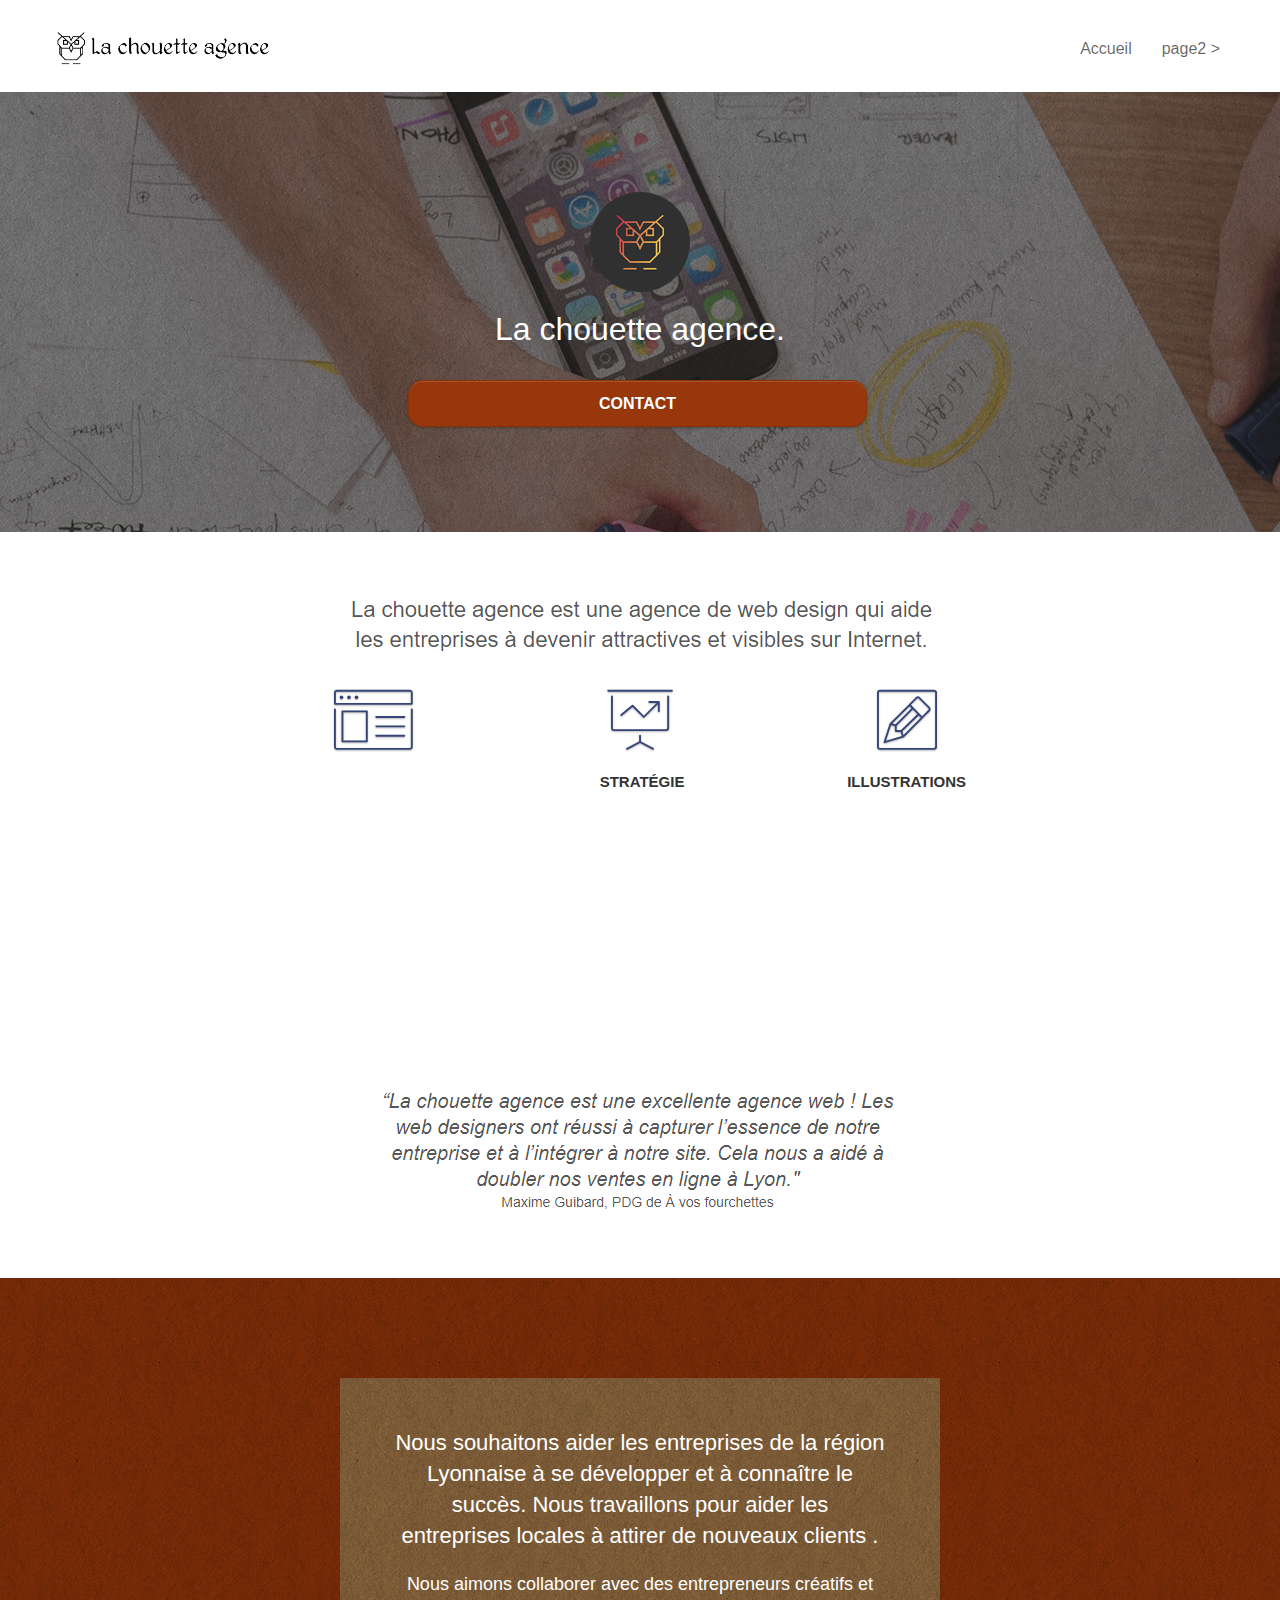
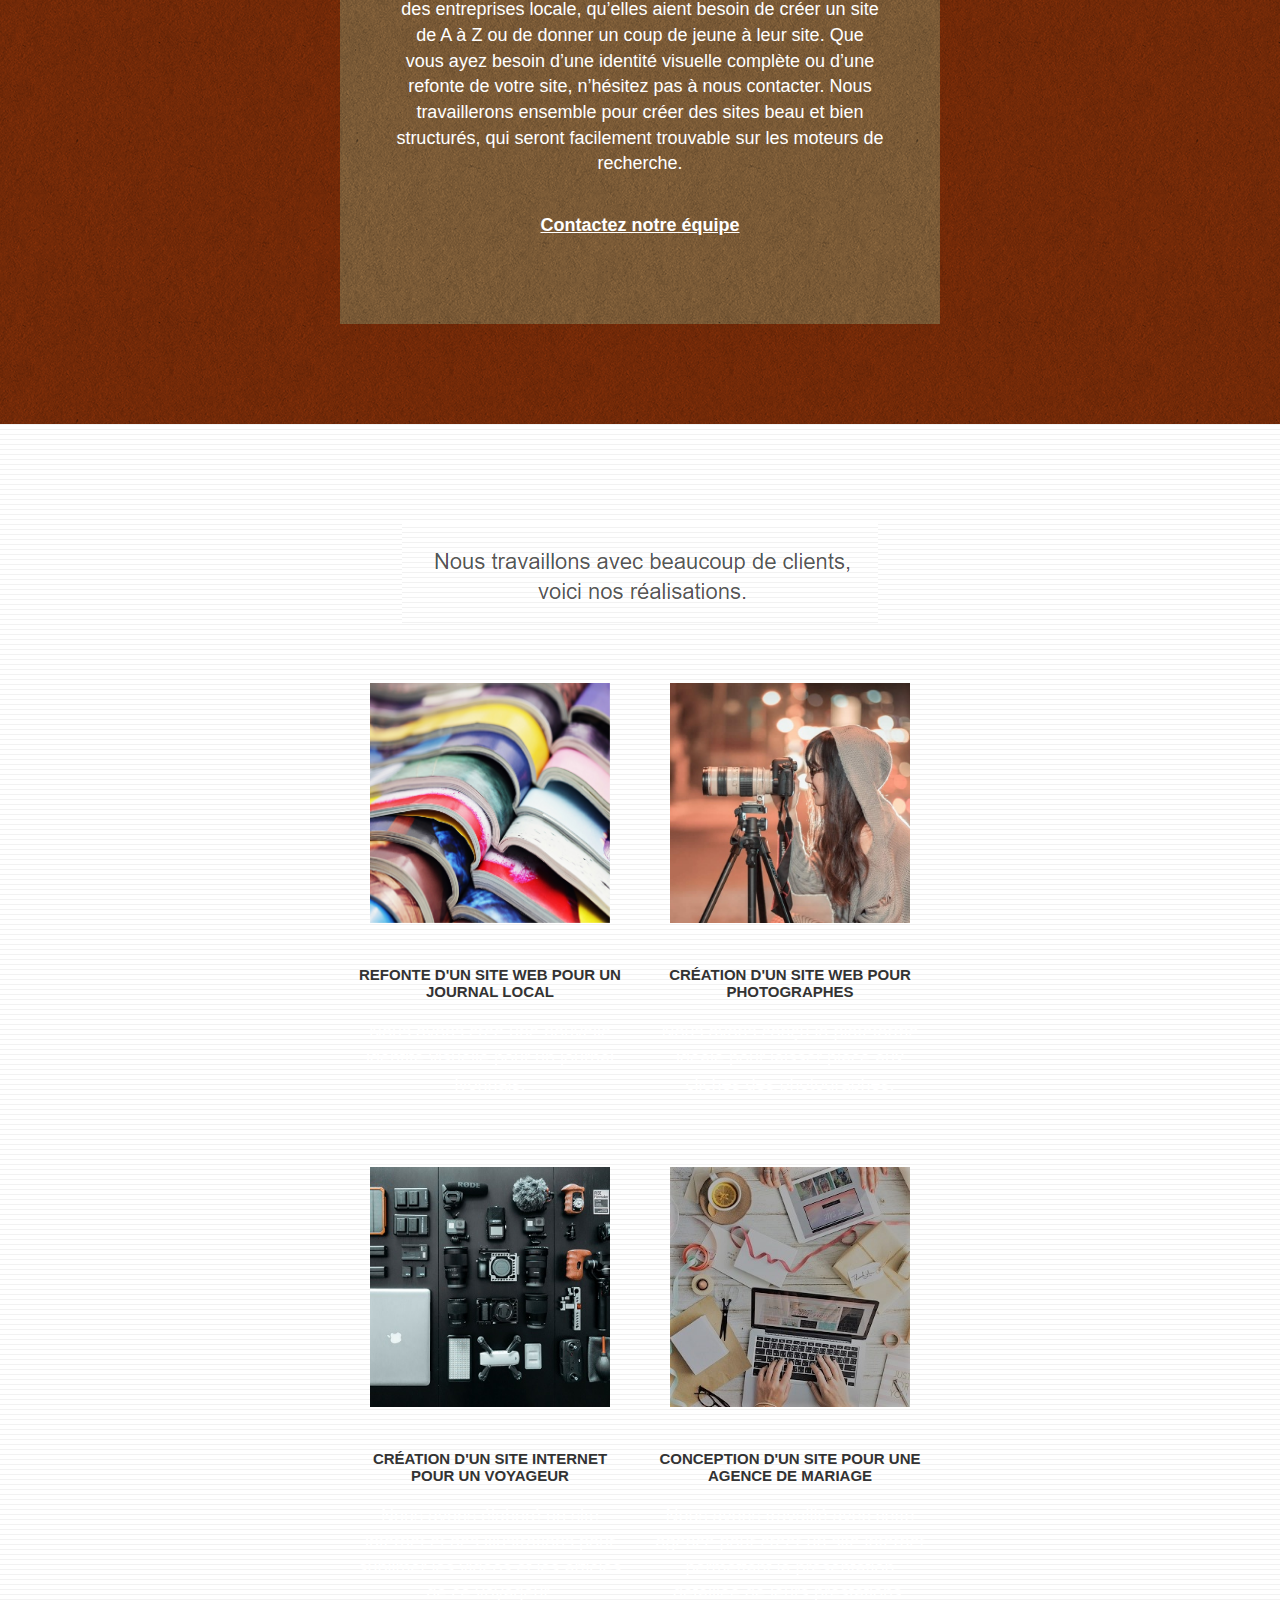
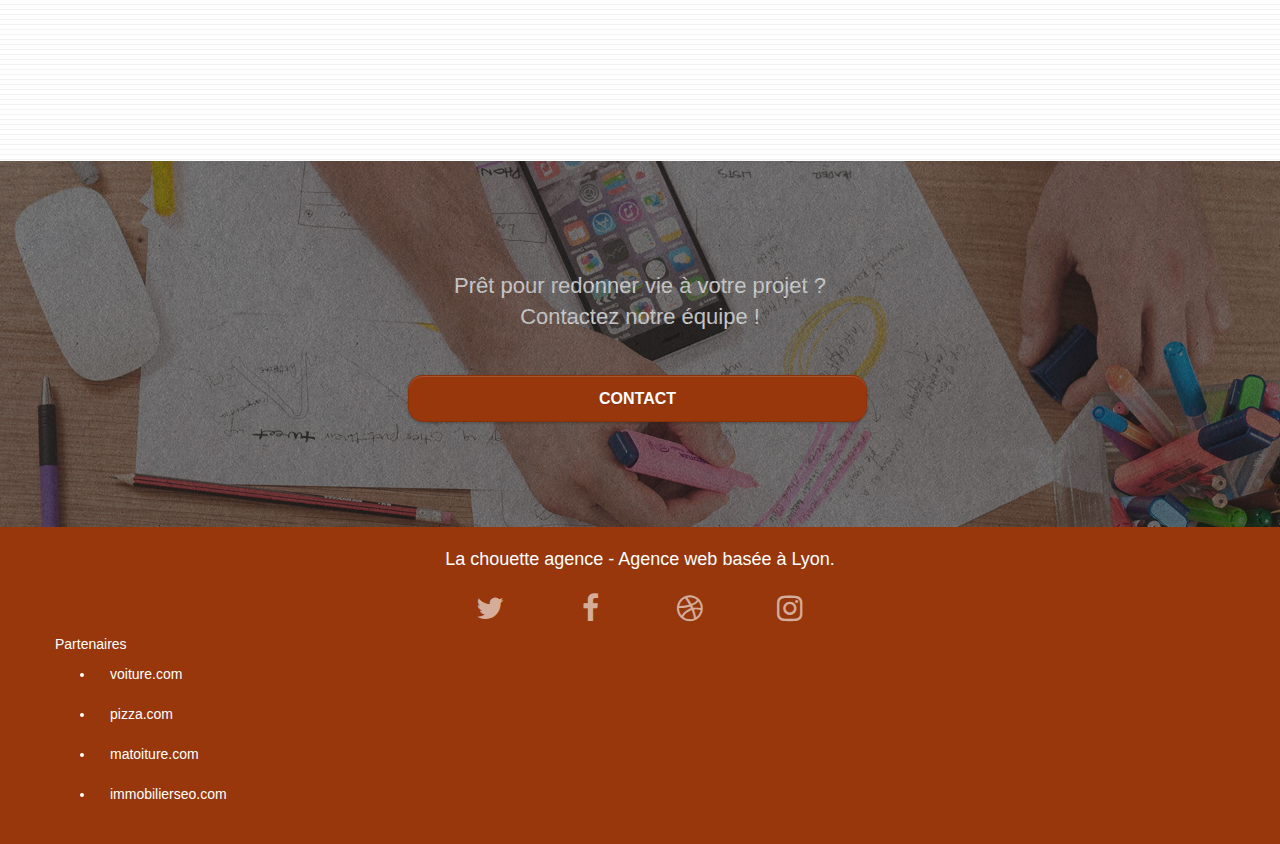
==== index.html @ 6d8c193d "del_h" ====
<!doctype html>
<html lang="fr">
<head>
    <meta charset="utf-8">
    <meta name="keywords" content="seo, google, site web, site internet, agence design paris, agence design, agence design,agence design,agence design,agence design,agence design,agence design,agence design,agence design">
    <meta name="description" content="">
    <meta name="viewport" content="width=device-width, initial-scale=1.0, viewport-fit=cover">
    <link rel="shortcut icon" type="image/png" href="favicon.jpg">
    
	<link rel="stylesheet" type="text/css" href="./css/bootstrap.css">
	<link rel="stylesheet" type="text/css" href="style.css">
	<link rel="stylesheet" type="text/css" href="./css/font-awesome.css">
	<link rel="stylesheet" type="text/css" href="./css/et-line.css">
	
    
	<script src="./js/jquery-2.1.0.js"></script>
	<script src="./js/bootstrap.js"></script>
	<script src="./js/blocs.js"></script>
	<script src="./js/jquery.touchSwipe.js" defer></script>
	<script src="./js/gmaps.js"></script>

    <title>.</title>

    
<!-- Analytics -->
 
<!-- Analytics END -->
    
</head>
<body>
<!-- Principal conteneur -->
<div class="page-container">
    
<!-- bloc-0 -->
<div class="bloc bgc-white l-bloc " id="bloc-0">
	<div class="container bloc-sm">

		<nav class="navbar row">
			<div class="navbar-header">
				<a class="navbar-brand" href="index.html"><img src="img/la-chouette-agence.png" alt="paris web design logo agence web meilleure agence" height="40" /></a>
				<button id="nav-toggle" type="button" class="ui-navbar-toggle navbar-toggle" data-toggle="collapse" data-target=".navbar-1">
					<span class="sr-only">Toggle navigation</span><span class="icon-bar"></span><span class="icon-bar"></span><span class="icon-bar"></span>
				</button>
			</div>
			<div class="collapse navbar-collapse navbar-1 special-dropdown-nav">
				<ul class="site-navigation nav navbar-nav">
					<li>
						<a href="index.html">Accueil</a>
					</li>
					<li>
					</li>
					<li>
						<a href="page2.html">page2 &gt;</a>
					</li>
				</ul>
			</div>
		</nav>
	</div>
</div>
<!-- bloc-0 END -->

<!-- bloc-1-presentation -->
<div class="bloc bgc-dark-slate-blue bg-banniere d-bloc bg-t-edge bloc-bg-texture texture-paper b-parallax" id="bloc-1-hero">
	<div class="container bloc-lg">
		<div class="row tight-width-whitespace">
			<div class="col-sm-12">
				<img src="img/logo.png" class="center-block image-resize-mode" width="100" alt="La chouette agence, agence web paris, création logo paris" />
				<h1 class="text-center hero-bloc-text tc-white ">
					La chouette agence.
				</h1>
				<div class="text-center">
					<a href="page2.html" class="btn btn-lg btn-clean btn-rd cta-hero btn-atomic-tangerine" id="cta-hero">Contact</a>
				</div>
			</div>
		</div>
	</div>
</div>
<!-- bloc-1-presentation END -->

<!-- bloc-2-services -->
<div class="bloc bgc-white l-bloc" id="bloc-2-services">
	<div class="container bloc-md">
		<div class="row">
			<div class="col-sm-12 text-center">
				<img alt="agence web, agence web paris, web design paris, stratégie web" src="img/title.png" />
			</div>
		</div>
		<div class="row voffset-lg med-width-whitespace">
			<div class="col-sm-4">
				<div class="text-center">
					<span class="et-icon-browser sm-shadow icon-dark-slate-blue icons icon-lg"></span>
				</div>
				<h2 class="mg-md text-center">
					Web design
				</h2>
				<p class="text-center ">
					Que vous ayez un site web qui a besoin d&rsquo;un rafraîchissement ou que vous partiez de zéro, laissez-nous vous réaliser un design dont vous serez fier.
				</p>
			</div>
			<div class="col-sm-4">
				<div class="text-center">
					<span class="et-icon-presentation sm-shadow icon-dark-slate-blue icons icon-lg"></span>
				</div>
				<h3 class="mg-md text-center">
					&nbsp;Stratégie
				</h3>
				<p class="text-center ">
					Plutôt que de suggérer des designs à la mode, nous travaillerons avec vous pour comprendre vos objectifs commerciaux afin de vous proposer le meilleur design possible.<br>
				</p>
			</div>
			<div class="col-sm-4">
				<div class="text-center">
					<span class="et-icon-edit sm-shadow icon-dark-slate-blue icons icon-lg"></span>
				</div>
				<h3 class="mg-md text-center">
					Illustrations
				</h3>
				<p class="text-center ">
					Un bon design n'est rien sans de bonnes illustrations. Laissez faire notre équipe de graphistes talentueux pour donner à vos pages une touche finale d'élégance.
				</p>
			</div>
		</div>
		<div class="row voffset-lg voffset">
			<div class="col-xs-12 col-md-8 col-md-offset-2 text-center">
				<img alt="agence web, agence web paris, web design paris, stratégie web" src="img/citation.png" />

			</div>
		</div>
	</div>
</div>
<!-- bloc-2-services END -->

<!-- bloc-3-what-i-do -->
<div class="bloc tc-white bgc-atomic-tangerine bg-presentation d-bloc bloc-bg-texture texture-paper b-parallax" id="bloc-3-what-i-do">
	<div class="container bloc-lg">
		<div class="row tight-width-whitespace black-background">
			<div class="col-sm-12">
				<h2 class="mg-md text-center tc-white">
					Nous souhaitons aider les entreprises de la région Lyonnaise à se développer et à connaître le succès. Nous travaillons pour aider les entreprises locales à attirer de nouveaux clients .<br>
				</h2>
				<p class="text-center white">
					Nous aimons collaborer avec des entrepreneurs créatifs et des entreprises locale, qu’elles aient besoin de créer un site de A à Z ou de donner un coup de jeune à leur site. Que vous ayez besoin d’une identité visuelle complète ou d’une refonte de votre site, n’hésitez pas à nous contacter. Nous travaillerons ensemble pour créer des sites beau et bien structurés, qui seront facilement trouvable sur les moteurs de recherche. <br><br><a class="ltc-white bold-link" href="page2.html">Contactez notre équipe</a><br>
				</p>
			</div>
		</div>
	</div>
</div>
<!-- bloc-3-what-i-do END -->

<!-- bloc-4-portfolio -->
<div class="bloc bgc-white bg-lines-h2-bg bg-repeat l-bloc" id="bloc-4-portfolio">
	<div class="container bloc-lg">
		<div class="row">
			<div class="col-sm-12 text-center">
				<img alt="agence web, agence web paris, web design paris, stratégie web" src="img/title2.png" />
			</div>
		</div>
		<div class="row tight-width-whitespace portfolio-row">
			<div class="col-sm-6">
				<a href="#" data-lightbox="img/1.jpg" data-gallery-id="gallery-1" data-caption="Refonte d'un site web pour un journal local" data-frame="snapshot-lb"><img src="img/1.jpg" alt="paris web design logo agence web meilleure agence et refonte site web journal" class="img-responsive portfolio-thumb" /></a>
				<h3 class="mg-md text-center">
					Refonte d'un site web pour un journal local
				</h3>
				<p class="text-center">
					Nous avons créé une nouvelle identité visuelle pour un journal lyonnais.
				</p>
			</div>
			<div class="col-sm-6">
				<a href="#" data-lightbox="img/2.jpg" data-gallery-id="gallery-1" data-caption="Création d'un site web pour photographes" data-frame="snapshot-lb"><img src="img/2.jpg" class="img-responsive portfolio-thumb" alt="paris web design logo agence web meilleure agence, Création d'un site web pour photographes" /></a>
				<h3 class="mg-md text-center">
					Création d'un site web pour photographes
				</h3>
				<p class="text-center">
					Nous avons conçu la plateforme idéale pour laisser place aux clichés des photographes.
				</p>
			</div>
		</div>
		<div class="row tight-width-whitespace portfolio-row">
			<div class="col-sm-6">
				<a href="#" data-lightbox="img/3.bmp" data-gallery-id="gallery-1" data-caption="Création d'un site internet pour un voyageur" data-frame="snapshot-lb"><img src="img/3.bmp" class="img-responsive portfolio-thumb" alt="paris web design logo agence web meilleure agence, Création d'un site web pour voyageur"/></a>
				<h3 class="mg-md text-center">
					Création d'un site internet pour un voyageur
				</h3>
				<p class="text-center">
					Nous avons élaboré un site internet et des illustrations pour sublimer les vidéos et les articles de ce voyageur.
				</p>
			</div>
			<div class="col-sm-6">
				<a href="#" data-lightbox="img/4.bmp" data-gallery-id="gallery-1" data-caption="Conception d'un site pour une agence de mariage" data-frame="snapshot-lb"><img src="img/4.bmp" class="img-responsive portfolio-thumb" alt="paris web design logo agence web meilleure agence, Création d'un site web pour agence de mariage" /></a>
				<h3 class="mg-md text-center">
					Conception d'un site pour une agence de mariage
				</h3>
				<p class="text-center">
					Nous avons travaillé avec cette agence pour créer un site internet permettant la présentation détaillée de leurs prestations.
				</p>
			</div>
		</div>
	</div>
</div>
<!-- bloc-4-portfolio END -->

<!-- bloc-5-cta -->
<div class="bloc bgc-dark-slate-blue bg-banniere d-bloc bloc-bg-texture texture-paper" id="bloc-5-cta">
	<div class="container bloc-lg">
		<div class="row">
			<h2 class="mg-md text-center tc-white">
				Prêt pour redonner vie à votre projet ?<br>Contactez notre équipe !
			</h2>
			<div class="col-sm-12 text-center">
				<a href="page2.html" class="btn btn-atomic-tangerine btn-clean btn-rd btn-lg cta-hero">Contact</a>
			</div>
		</div>
	</div>
</div>
<!-- bloc-5-cta END -->

<!-- Footer - bloc-8 -->
<div class="bloc bgc-atomic-tangerine d-bloc" id="bloc-8">
	<div class="container bloc-sm">
		<div class="row">
			<div class="col-sm-12">
				<p class="text-center white">
					La chouette agence - Agence web basée à Lyon.<br>
				</p>
				<div class="row row-no-gutters social">
					<div class="col-sm-3">
						<div class="text-center">
							<a class="social" href="https://twitter.com/?lang=fr"><span class="fa fa-twitter icon-md" aria-label="share"></span></a>
						</div>
					</div>
					<div class="col-sm-3">
						<div class="text-center">
							<a class="social" href="https://fr-fr.facebook.com/"><span class="fa fa-facebook icon-md" aria-label="share"></span></a>
						</div>
					</div>
					<div class="col-sm-3">
						<div class="text-center">
							<a class="social" href="https://fr-fr.facebook.com/"><span class="fa fa-dribbble icon-md" aria-label="share"></span></a>
						</div>
					</div>
					<div class="col-sm-3">
						<div class="text-center">
							<a class="social" href="https://www.instagram.com/"><span class="fa fa-instagram icon-md" aria-label="share"></span></a>
						</div>
					</div>
				</div>
				<div class="row">
					<div class="col-sm-4">
						Partenaires
							<ul>
								<li><a href="voiture.com">voiture.com</a></li>
								<li><a href="pizza.com">pizza.com</a></li>
								<li><a href="matoiture.com">matoiture.com</a></li>
								<li><a href="immobilierseo.com">immobilierseo.com</a></li>
							</ul>		
					</div>
					
				</div>
			</div>
		</div>
	</div>
</div>
<!-- Footer - bloc-8 END -->

</div>
<!-- Principal conteneur END -->
    

</body>
</html>
---- style.css ----
body {
    margin: 0;
    padding: 0;
    background: #FFF;
    overflow-x: hidden;
    -webkit-font-smoothing: antialiased;
    -moz-osx-font-smoothing: grayscale;
}

a,button {
    transition: all .3s ease-in-out;
    outline: none!important;
    
}
a{
    position: relative;
    display: block;
    padding: 10px 15px;
}
a:hover {
    text-decoration: none;
    cursor: pointer;
}

#page-loading-blocs-notifaction {
    position: fixed;
    top: 0;
    bottom: 0;
    width: 100%;
    z-index: 100000;
    background: #FFFFFF url("img/pageload-spinner.gif") no-repeat center center;
}

.bloc {
    width: 100%;
    clear: both;
    background: 50% 50% no-repeat;
    padding: 0 50px;
    -webkit-background-size: cover;
    -moz-background-size: cover;
    -o-background-size: cover;
    background-size: cover;
    position: relative;
}

.bloc .container {
    padding-left: 0;
    padding-right: 0;
}

.bloc-lg {
    padding: 100px 50px;
}

.bloc-md {
    padding: 50px;
}

.bloc-sm {
    padding: 20px 50px;
}

.bg-center,
.bg-l-edge,
.bg-r-edge,
.bg-t-edge,
.bg-b-edge,
.bg-tl-edge,
.bg-bl-edge,
.bg-tr-edge,
.bg-br-edge,
.bg-repeat {
    -webkit-background-size: auto!important;
    -moz-background-size: auto!important;
    -o-background-size: auto!important;
    background-size: auto!important;
}

.bg-repeat {
    background: repeat;
}

.bg-t-edge {
    background: top no-repeat;
}

.bloc-bg-texture::before {
    content: "";
    background-size: 2px 2px;
    position: absolute;
    top: 0;
    bottom: 0;
    left: 0;
    right: 0;
}

.texture-paper::before {
    background: url("img/texture-paper.png");
    background-size: 280px 280px;
}

.b-parallax {
    background-attachment: fixed;
}

.d-bloc {
    color: white;
}

.d-bloc button:hover {
    color: rgba(255, 255, 255, .9);
}

.d-bloc .icon-round,
.d-bloc .icon-square,
.d-bloc .icon-rounded,
.d-bloc .icon-semi-rounded-a,
.d-bloc .icon-semi-rounded-b {
    border-color: rgba(255, 255, 255, .9);
}

.d-bloc .divider-h span {
    border-color: rgba(255, 255, 255, .2);
}

.d-bloc .a-btn,
.d-bloc .navbar a,
.d-bloc .navbar-brand,
.d-bloc a .icon-sm,
.d-bloc a .icon-md,
.d-bloc a .icon-lg,
.d-bloc a .icon-xl,
.d-bloc h1 a,
.d-bloc h2 a,
.d-bloc h3 a,
.d-bloc h4 a,
.d-bloc h5 a,
.d-bloc h6 a,
.d-bloc p a {
    color: rgba(255, 255, 255, .6);
}

.d-bloc .a-btn:hover,
.d-bloc .navbar a:hover,
.d-bloc .navbar-brand:hover,
.d-bloc a:hover .icon-sm,
.d-bloc a:hover .icon-md,
.d-bloc a:hover .icon-lg,
.d-bloc a:hover .icon-xl,
.d-bloc h1 a:hover,
.d-bloc h2 a:hover,
.d-bloc h3 a:hover,
.d-bloc h4 a:hover,
.d-bloc h5 a:hover,
.d-bloc h6 a:hover,
.d-bloc p a:hover {
    color: rgba(255, 255, 255, 1);
}

.d-bloc .navbar-toggle .icon-bar {
    background: rgba(255, 255, 255, 1);
}

.d-bloc .btn-wire,
.d-bloc .btn-wire:hover {
    color: rgba(255, 255, 255, 1);
    border-color: rgba(255, 255, 255, 1);
}

.d-bloc .panel {
    color: rgba(0, 0, 0, .5);
}

.d-bloc .panel button:hover {
    color: rgba(0, 0, 0, .7);
}

.d-bloc .panel icon {
    border-color: rgba(0, 0, 0, .7);
}

.d-bloc .panel .divider-h span {
    border-color: rgba(0, 0, 0, .1);
}

.d-bloc .panel .a-btn {
    color: rgba(0, 0, 0, .6);
}

.d-bloc .panel .a-btn:hover {
    color: rgba(0, 0, 0, 1);
}

.d-bloc .panel .btn-wire,
.d-bloc .panel .btn-wire:hover {
    color: rgba(0, 0, 0, .7);
    border-color: rgba(0, 0, 0, .3);
}

.d-bloc .panel,
.l-bloc {
    color: rgba(0, 0, 0, .5);
}

.d-bloc .panel button:hover,
.l-bloc button:hover {
    color: rgba(0, 0, 0, .7);
}

.l-bloc .icon-round,
.l-bloc .icon-square,
.l-bloc .icon-rounded,
.l-bloc .icon-semi-rounded-a,
.l-bloc .icon-semi-rounded-b {
    border-color: rgba(0, 0, 0, .7);
}

.d-bloc .panel .divider-h span,
.l-bloc .divider-h span {
    border-color: rgba(0, 0, 0, .1);
}

.d-bloc .panel .a-btn,
.l-bloc .a-btn,
.l-bloc .navbar a,
.l-bloc .navbar-brand,
.l-bloc a .icon-sm,
.l-bloc a .icon-md,
.l-bloc a .icon-lg,
.l-bloc a .icon-xl,
.l-bloc h1 a,
.l-bloc h2 a,
.l-bloc h3 a,
.l-bloc h4 a,
.l-bloc h5 a,
.l-bloc h6 a,
.l-bloc p a {
    color: rgba(0, 0, 0, .6);
}

.d-bloc .panel .a-btn:hover,
.l-bloc .a-btn:hover,
.l-bloc .navbar a:hover,
.l-bloc .navbar-brand:hover,
.l-bloc a:hover .icon-sm,
.l-bloc a:hover .icon-md,
.l-bloc a:hover .icon-lg,
.l-bloc a:hover .icon-xl,
.l-bloc h1 a:hover,
.l-bloc h2 a:hover,
.l-bloc h3 a:hover,
.l-bloc h4 a:hover,
.l-bloc h5 a:hover,
.l-bloc h6 a:hover,
.l-bloc p a:hover {
    color: rgba(0, 0, 0, 1);
}

.l-bloc .navbar-toggle .icon-bar {
    color: rgba(0, 0, 0, .6);
}

.d-bloc .panel .btn-wire,
.d-bloc .panel .btn-wire:hover,
.l-bloc .btn-wire,
.l-bloc .btn-wire:hover {
    color: rgba(0, 0, 0, .7);
    border-color: rgba(0, 0, 0, .3);
}

.voffset {
    margin-top: 30px;
}

.voffset-lg {
    margin-top: 80px;
}

.row-no-gutters {
    margin-right: 0;
    margin-left: 0;
}

.row.row-no-gutters > [class^="col-"],
.row.row-no-gutters > [class*=" col-"] {
    padding-right: 0;
    padding-left: 0;
}

#bloc-1-hero h1 {
    font-size: 32px;
}

.navbar {
    margin-bottom: 0;
    z-index: 1;
}

.navbar-brand {
    height: auto;
    padding: 3px 15px;
    font-size: 25px;
    font-weight: normal;
    font-weight: 600;
    line-height: 44px;
}

.navbar-brand img {
    max-height: 200px;
    margin: 0 5px 0 0;
    display: inline;
}

.navbar-brand img[src$=svg] {
    min-width: 100px;
}

.nav-center .navbar-brand img {
    margin: 0;
}

.navbar .nav {
    padding-top: 2px;
    margin-right: -16px;
    float: right;
    z-index: 1;
}

.nav > li {
    float: left;
    margin-top: 4px;
    font-size: 16px;
}

.navbar-nav .open .dropdown-menu > li > a {
    text-align: inherit;
}

.nav > li a:hover,
.nav > li a:focus {
    background: transparent;
}

.navbar-toggle {
    margin: 10px 10px 0 0;
    border: 0px;
}

.navbar-toggle:hover {
    background: transparent!important;
}

.navbar-toggle .icon-bar {
    background-color: rgba(0, 0, 0, .5);
    width: 26px;
}

.nav-invert .navbar .nav {
    float: left;
}

.nav-invert .navbar-header,
.nav-invert .navbar-brand {
    float: right;
    position: relative;
    z-index: 2;
}

@media (min-width: 768px) {
    .site-navigation {
        position: absolute;
        top: 50%;
        right: 20px;
        transform: translate(0, -50%);
        -webkit-transform: translateY(-50%);
    }
    .nav > li .dropdown-menu a,
    .nav > li .dropdown-menu a:hover {
        color: #484848;
    }
    .nav-invert .site-navigation {
        left: 0;
        right: 0;
    }
    .nav-center {
        text-align: center;
    }
    .nav-center .navbar-header {
        width: 100%;
    }
    .nav-center .navbar-header,
    .nav-center .navbar-brand,
    .nav-center .nav > li {
        float: none;
        display: inline-block;
    }
    .nav-center .site-navigation {
        position: relative;
        width: 100%;
        right: 0;
        margin-right: 0px;
        margin-top: 20px;
    }
    .nav-center.mini-nav .navbar-toggle {
        float: none;
        margin: 10px auto 0;
    }
}

.nav > li > .dropdown a {
    background: none!important;
    display: block;
    padding: 14px 15px;
}

nav .caret {
    margin: 0 5px;
}

.dropdown-menu .dropdown-menu {
    top: -8px;
    left: 100%;
}

.dropdown-menu .dropmenu-flow-right {
    top: 100%;
    left: 0;
    margin-left: -1px;
    border-top-left-radius: 0;
    border-top-right-radius: 0;
}

.dropdown-menu .dropdown span {
    border: 4px solid black;
    border-top-color: transparent;
    border-right-color: transparent;
    border-bottom-color: transparent;
    margin: 6px -5px 0 0!important;
    float: right;
}

.mg-md {
    margin-top: 10px;
    margin-bottom: 20px;
}

.mg-lg {
    margin-top: 10px;
    margin-bottom: 40px;
}

.btn {
    margin: 0 5px 5px 0;
}

.btn.pull-right {
    margin: 0 0 5px 5px;
}

.btn-d,
.btn-d:hover,
.btn-d:focus {
    color: #FFF;
    background: rgba(0, 0, 0, .3);
}

button {
    outline: none!important;
}

.btn-rd {
    border-radius: 40px;
}

.btn-clean {
    border: 1px solid rgba(0, 0, 0, .08);
    border-bottom-color: rgba(0, 0, 0, .1);
    text-shadow: 0 1px 0 rgba(0, 0, 1, .1);
    box-shadow: 0 1px 3px rgba(0, 0, 1, .25), inset 0 1px 0 0 rgba(255, 255, 255, .15);
}

.icon-md {
    font-size: 30px!important;
}

.icon-lg {
    font-size: 60px!important;
}

.sm-shadow {
    text-shadow: 0 1px 2px rgba(0, 0, 0, .3);
}

.panel-sq,
.panel-sq .panel-heading,
.panel-sq .panel-footer {
    border-radius: 0;
}

.panel-rd {
    border-radius: 30px;
}

.panel-rd .panel-heading {
    border-radius: 29px 29px 0 0;
}

.panel-rd .panel-footer {
    border-radius: 0 0 29px 29px;
}

.form-control {
    border-color: rgba(0, 0, 0, .1);
    box-shadow: none;
    display: block;
    width: 100%;
    max-width: 450px;
    height: 30px;
    padding: 12px;
    font-size: 14px;
    color: #554;
    background-color: #fff;

}

.scrollToTop {
    width: 40px;
    height: 40px;
    position: fixed;
    bottom: 20px;
    right: 20px;
    opacity: 0;
    z-index: 500;
    transition: all .3s ease-in-out;
}

.scrollToTop span {
    margin-top: 6px;
}

.showScrollTop {
    font-size: 14px;
    opacity: 1;
}

a[data-lightbox] {
    position: relative;
    display: block;
    text-align: center;
}

a[data-lightbox]:hover::before {
    content: "+";
    font-family: "HelveticaNeue-Light", "Helvetica Neue Light", "Helvetica Neue", Helvetica, Arial;
    font-size: 32px;
    width: 50px;
    height: 50px;
    margin-left: -25px;
    border-radius: 50%;
    background: rgba(0, 0, 0, .6);
    color: #FFF;
    font-weight: 100;
    z-index: 1;
    position: absolute;
    top: 50%;
    transform: translateY(-50%);
    -webkit-transform: translateY(-50%);
}

a[data-lightbox]:hover img {
    opacity: 0.6;
    -webkit-animation-fill-mode: none;
    animation-fill-mode: none;
}

#lightbox-modal {
    display: flex;
    align-items: center;
}

#lightbox-modal .modal-dialog {
    width: 90%;
    max-width: 900px;
    margin: 0 auto 0;
}

#lightbox-modal .modal-dialog img {
    max-height: 90vh;
    margin: 0 auto;
}

.lightbox-caption {
    padding: 20px;
    color: #FFF;
    background: rgba(0, 0, 0, .5);
    position: absolute;
    left: 15px;
    right: 15px;
    bottom: 5px;
}

.close-lightbox {
    color: #FFF;
    font-size: 30px;
    position: absolute;
    top: 20px;
    right: 20px;
    z-index: 20;
    background: rgba(0, 0, 0, .5);
    border: none;
    line-height: 30px;
    padding: 0 9px 5px;
    opacity: 0.3;
}

.close-lightbox:hover,
.next-lightbox:hover,
.prev-lightbox:hover {
    opacity: 1.0;
    color: #FFF;
}

.next-lightbox,
.prev-lightbox {
    font-size: 20px;
    color: rgba(255, 255, 255, .9);
    background: rgba(0, 0, 0, .5);
    transition: all .2s ease-in-out;
    position: absolute;
    top: 45%;
    z-index: 1;
    opacity: 0.4;
}

.next-lightbox {
    padding: 6px 8px 1px 13px;
    right: 25px;
}

.prev-lightbox {
    padding: 6px 13px 1px 10px;
    left: 25px;
}

.snapshot-lb .modal-body {
    padding-bottom: 45px;
}

.snapshot-lb .lightbox-caption {
    padding: 0;
    color: rgba(0, 0, 0, .5);
    background: none;
}

h1,
h2,
h3,
h4,
h5,
h6,
p,
label,
.btn,
a {
    font-family: "helvetica";
    font-weight: 400;
    color: #FFFFFF;
}

.container {
    max-width: 2560px;
}

.hero-bloc-text {
    font-size: 38px;
}

.hero-bloc-text-sub {
    font-size: 36px;
}

.statement-bloc-text {
    line-height: 26px;
    font-style: italic;
    font-size: 20px;
    text-align: center;
    font-weight: lighter;
    max-width: 520px;
    margin: auto auto auto auto;
}

p {
    font-size: 18px;
}

.tight-width-whitespace {
    max-width: 600px;
    margin: auto auto auto auto;
}

.h1 {
    font-size: 20px;
    font-family: "Open Sans";
}

.cta-hero {
    margin-top: 22px;
    color: #FFFFFF!important;
    text-transform: uppercase;
    padding: 12px 190px 12px 190px;
    font-size: 16px;
    font-weight: 700;
}

.social {
    max-width: 400px;
    margin: auto auto auto auto;
}

h2 {
    font-size: 22px;
    line-height: 1.4em;
}

h3 {
    font-size: 15px;
    text-transform: uppercase;
    font-weight: 700;
    color: #333333!important;
}

.med-width-whitespace {
    max-width: 800px;
    margin: auto auto auto auto;
    box-shadow: 0px 0px 0px #000000;
}

h1 {
    color: #333333!important;
}

h4 {
    color: #333333!important;
}

.icons {
    margin-bottom: 14px;
    margin-top: 24px;
}

.white {
    color: #FFFFFF!important;
}

.portfolio-thumb {
    margin-bottom: 24px;
}

.portfolio-row {
    margin-bottom: 44px;
    margin-top: 50px;
}

.avatar {
    box-shadow: 0px 4px 9px rgba(0, 0, 0, 0.3);
}

.black-background {
    background-color: rgba(165, 147, 99, 0.7);
    padding: 40px 40px 40px 40px;
}

.bold-link {
    font-weight: 900;
    text-decoration: underline!important;
}

.bgc-white {
    background-color: #FFFFFF;
}

.bgc-dark-slate-blue {
    background-color: #364577;
}

.bgc-atomic-tangerine {
    background-color: #97370B;
}

.tc-white {
    text-align: center;
    color: #FFF!important;
}

.btn-atomic-tangerine {
    background: #97370B;
    color: #FFFFFF!important;
    border-radius: 15px;
}

.btn-atomic-tangerine:hover {
    background: #c27956!important;
    color: #FFFFFF!important;
}

.ltc-white {
    color: #FFFFFF!important;
}

.ltc-white:hover {
    color: #cccccc!important;
}

.ltc-atomic-tangerine {
    color: #97370B!important;
}

.ltc-atomic-tangerine:hover {
    color: #c27956!important;
}

.icon-dark-slate-blue {
    color: #364577!important;
    border-color: #364577!important;
}

.bg-dots-bg {
    background-image: url("img/dots-bg.png");
}

.bg-lines-h2-bg {
    background-image: url("img/lines-h2-bg.png");
}

.bg-banniere {
    background-image: url("img/la-chouette-agence-banniere.jpg");
}

.bg-presentation {
    background-image: url("img/image-de-presentation.bmp");
}

@media (max-width: 1024px) {
    .bloc {
        padding-left: 20px;
        padding-right: 20px;
    }
    .bloc.full-width-bloc,
    .bloc-tile-2.full-width-bloc .container,
    .bloc-tile-3.full-width-bloc .container,
    .bloc-tile-4.full-width-bloc .container {
        padding-left: 0;
        padding-right: 0;
    }
}

@media (max-width: 992px) and (min-width: 768px) {
    .navbar .nav {
        max-width: 80%
    }
    .nav-center.navbar .nav {
        max-width: 100%
    }
}

@media only screen and (min-device-width: 768px) and (max-device-width: 1024px) and (orientation: landscape) {
    .b-parallax {
        background-attachment: scroll;
    }
}

@media only screen and (min-device-width: 1024px) and (max-device-width: 1366px) and (-webkit-min-device-pixel-ratio: 1.5) {
    .b-parallax {
        background-attachment: scroll;
    }
}

@media (max-width: 991px) {
    .container {
        width: 100%;
    }
    .b-parallax {
        background-attachment: scroll;
    }
    .page-container,
    #hero-bloc {
        overflow-x: hidden;
        position: relative;
    }
    .bloc {
        padding-left: constant(safe-area-inset-left);
        padding-right: constant(safe-area-inset-right);
    }
    .bloc-group,
    .bloc-group .bloc {
        display: block;
        width: 100%;
    }
    .bloc-fill-screen .fill-bloc-top-edge,
    .bloc-fill-screen .fill-bloc-bottom-edge {
        padding: 0 20px;
        padding-left: constant(safe-area-inset-left);
        padding-right: constant(safe-area-inset-right);
    }
}

@media (max-width: 767px) {
    .page-container {
        overflow-x: hidden;
        position: relative;
    }
    h1,
    h2,
    h3,
    h4,
    h5,
    h6,
    p,
    #disqus_thread {
        padding-left: 10px!important;
        padding-right: 10px!important;
    }
    .b-parallax {
        background-attachment: scroll;
    }
    .navbar .nav {
        padding-top: 0;
        border-top: 1px solid rgba(0, 0, 0, .2);
        float: none!important;
    }
    .navbar.row {
        margin-left: 0;
        margin-right: 0;
    }
    .site-navigation {
        position: inherit;
        transform: none;
        -webkit-transform: none;
        -ms-transform: none;
    }
    .nav > li {
        margin-top: 0;
        border-bottom: 1px solid rgba(0, 0, 0, .1);
        background: rgba(0, 0, 0, .05);
        text-align: left;
        padding-left: 15px;
        width: 100%;
    }
    .nav > li:hover {
        background: rgba(0, 0, 0, .08);
    }
    .dropdown .dropdown a .caret {
        float: none;
        margin: 5px 0 0 10px!important;
        border: 4px solid black;
        border-bottom-color: transparent;
        border-right-color: transparent;
        border-left-color: transparent;
    }
    #hero-bloc .navbar .nav {
        background: rgba(0, 0, 0, .8);
    }
    #hero-bloc .navbar .nav a {
        color: rgba(255, 255, 255, .6);
    }
    .hero {
        padding: 50px 0;
    }
    .hero-nav {
        left: -1px;
        right: -1px;
    }
    .navbar-collapse {
        padding: 0;
        overflow-x: hidden;
        -webkit-box-shadow: none;
        box-shadow: none;
    }
    .navbar-brand img {
        max-height: 40px;
        width: auto;
    }
    .nav-invert .navbar-header {
        float: none;
        width: 100%;
    }
    .nav-invert .navbar-toggle {
        float: left;
        margin-left: 10px;
    }
    .bloc {
        padding-left: 0;
        padding-right: 0;
    }
    .bloc-xxl,
    .bloc-xl,
    .bloc-lg {
        padding: 40px;
    }
    .bloc-sm,
    .bloc-md {
        padding-left: 0;
        padding-right: 0;
    }
    .bloc-tile-2 .container,
    .bloc-tile-3 .container,
    .bloc-tile-4 .container,
    .bloc-fill-screen .fill-bloc-top-edge,
    .bloc-fill-screen .fill-bloc-bottom-edge {
        padding-left: 0;
        padding-right: 0;
    }
    .a-block {
        padding: 0 10px;
    }
    .btn-dwn {
        display: none;
    }
    .voffset {
        margin-top: 5px;
    }
    .voffset-md {
        margin-top: 20px;
    }
    .voffset-lg {
        margin-top: 30px;
    }
    form {
        padding: 10px;
    }
    .close-lightbox {
        display: inline-block;
    }
    .blocsapp-device-iphone5 {
        background-size: 216px 425px;
        padding-top: 60px;
        width: 216px;
        height: 425px;
    }
    .blocsapp-device-iphone5 img {
        width: 180px;
        height: 320px;
    }
}
label {

    display: inline-block;
    max-width: 100%;
    margin: 5px;
    font-weight: bold;
}
@media (max-width: 400px) {
    .bloc {
        padding-left: 0;
        padding-right: 0;
    }
}

@media (max-width: 767px) {
    .bloc-mob-center-text {
        text-align: center;
    }
    .form-control{
        width: 100%;
     }
}
---- css/et-line.css ----
@font-face {
    font-family: et-line;
    src: url(../fonts/et-line.eot);
    src: url(../fonts/et-line.eot?#iefix) format('embedded-opentype'), url(../fonts/et-line.woff) format('woff'), url(../fonts/et-line.ttf) format('truetype'), url(../fonts/et-line.svg#et-line) format('svg');
    font-weight: 400;
    font-style: normal
}

.et-icon-adjustments,
.et-icon-alarmclock,
.et-icon-anchor,
.et-icon-aperture,
.et-icon-attachment,
.et-icon-bargraph,
.et-icon-basket,
.et-icon-beaker,
.et-icon-bike,
.et-icon-book-open,
.et-icon-briefcase,
.et-icon-browser,
.et-icon-calendar,
.et-icon-camera,
.et-icon-caution,
.et-icon-chat,
.et-icon-circle-compass,
.et-icon-clipboard,
.et-icon-clock,
.et-icon-cloud,
.et-icon-compass,
.et-icon-desktop,
.et-icon-dial,
.et-icon-document,
.et-icon-documents,
.et-icon-download,
.et-icon-dribbble,
.et-icon-edit,
.et-icon-envelope,
.et-icon-expand,
.et-icon-facebook,
.et-icon-flag,
.et-icon-focus,
.et-icon-gears,
.et-icon-genius,
.et-icon-gift,
.et-icon-global,
.et-icon-globe,
.et-icon-googleplus,
.et-icon-grid,
.et-icon-happy,
.et-icon-hazardous,
.et-icon-heart,
.et-icon-hotairballoon,
.et-icon-hourglass,
.et-icon-key,
.et-icon-laptop,
.et-icon-layers,
.et-icon-lifesaver,
.et-icon-lightbulb,
.et-icon-linegraph,
.et-icon-linkedin,
.et-icon-lock,
.et-icon-magnifying-glass,
.et-icon-map,
.et-icon-map-pin,
.et-icon-megaphone,
.et-icon-mic,
.et-icon-mobile,
.et-icon-newspaper,
.et-icon-notebook,
.et-icon-paintbrush,
.et-icon-paperclip,
.et-icon-pencil,
.et-icon-phone,
.et-icon-picture,
.et-icon-pictures,
.et-icon-piechart,
.et-icon-presentation,
.et-icon-pricetags,
.et-icon-printer,
.et-icon-profile-female,
.et-icon-profile-male,
.et-icon-puzzle,
.et-icon-quote,
.et-icon-recycle,
.et-icon-refresh,
.et-icon-ribbon,
.et-icon-rss,
.et-icon-sad,
.et-icon-scissors,
.et-icon-scope,
.et-icon-search,
.et-icon-shield,
.et-icon-speedometer,
.et-icon-strategy,
.et-icon-streetsign,
.et-icon-tablet,
.et-icon-target,
.et-icon-telescope,
.et-icon-toolbox,
.et-icon-tools,
.et-icon-tools-2,
.et-icon-trophy,
.et-icon-tumblr,
.et-icon-twitter,
.et-icon-upload,
.et-icon-video,
.et-icon-wallet,
.et-icon-wine {
    font-family: et-line;
    speak: none;
    font-style: normal;
    font-weight: 400;
    font-variant: normal;
    text-transform: none;
    line-height: 1;
    -webkit-font-smoothing: antialiased;
    -moz-osx-font-smoothing: grayscale;
    display: inline-block
}

.et-icon-mobile:before {
    content: "\e000"
}

.et-icon-laptop:before {
    content: "\e001"
}

.et-icon-desktop:before {
    content: "\e002"
}

.et-icon-tablet:before {
    content: "\e003"
}

.et-icon-phone:before {
    content: "\e004"
}

.et-icon-document:before {
    content: "\e005"
}

.et-icon-documents:before {
    content: "\e006"
}

.et-icon-search:before {
    content: "\e007"
}

.et-icon-clipboard:before {
    content: "\e008"
}

.et-icon-newspaper:before {
    content: "\e009"
}

.et-icon-notebook:before {
    content: "\e00a"
}

.et-icon-book-open:before {
    content: "\e00b"
}

.et-icon-browser:before {
    content: "\e00c"
}

.et-icon-calendar:before {
    content: "\e00d"
}

.et-icon-presentation:before {
    content: "\e00e"
}

.et-icon-picture:before {
    content: "\e00f"
}

.et-icon-pictures:before {
    content: "\e010"
}

.et-icon-video:before {
    content: "\e011"
}

.et-icon-camera:before {
    content: "\e012"
}

.et-icon-printer:before {
    content: "\e013"
}

.et-icon-toolbox:before {
    content: "\e014"
}

.et-icon-briefcase:before {
    content: "\e015"
}

.et-icon-wallet:before {
    content: "\e016"
}

.et-icon-gift:before {
    content: "\e017"
}

.et-icon-bargraph:before {
    content: "\e018"
}

.et-icon-grid:before {
    content: "\e019"
}

.et-icon-expand:before {
    content: "\e01a"
}

.et-icon-focus:before {
    content: "\e01b"
}

.et-icon-edit:before {
    content: "\e01c"
}

.et-icon-adjustments:before {
    content: "\e01d"
}

.et-icon-ribbon:before {
    content: "\e01e"
}

.et-icon-hourglass:before {
    content: "\e01f"
}

.et-icon-lock:before {
    content: "\e020"
}

.et-icon-megaphone:before {
    content: "\e021"
}

.et-icon-shield:before {
    content: "\e022"
}

.et-icon-trophy:before {
    content: "\e023"
}

.et-icon-flag:before {
    content: "\e024"
}

.et-icon-map:before {
    content: "\e025"
}

.et-icon-puzzle:before {
    content: "\e026"
}

.et-icon-basket:before {
    content: "\e027"
}

.et-icon-envelope:before {
    content: "\e028"
}

.et-icon-streetsign:before {
    content: "\e029"
}

.et-icon-telescope:before {
    content: "\e02a"
}

.et-icon-gears:before {
    content: "\e02b"
}

.et-icon-key:before {
    content: "\e02c"
}

.et-icon-paperclip:before {
    content: "\e02d"
}

.et-icon-attachment:before {
    content: "\e02e"
}

.et-icon-pricetags:before {
    content: "\e02f"
}

.et-icon-lightbulb:before {
    content: "\e030"
}

.et-icon-layers:before {
    content: "\e031"
}

.et-icon-pencil:before {
    content: "\e032"
}

.et-icon-tools:before {
    content: "\e033"
}

.et-icon-tools-2:before {
    content: "\e034"
}

.et-icon-scissors:before {
    content: "\e035"
}

.et-icon-paintbrush:before {
    content: "\e036"
}

.et-icon-magnifying-glass:before {
    content: "\e037"
}

.et-icon-circle-compass:before {
    content: "\e038"
}

.et-icon-linegraph:before {
    content: "\e039"
}

.et-icon-mic:before {
    content: "\e03a"
}

.et-icon-strategy:before {
    content: "\e03b"
}

.et-icon-beaker:before {
    content: "\e03c"
}

.et-icon-caution:before {
    content: "\e03d"
}

.et-icon-recycle:before {
    content: "\e03e"
}

.et-icon-anchor:before {
    content: "\e03f"
}

.et-icon-profile-male:before {
    content: "\e040"
}

.et-icon-profile-female:before {
    content: "\e041"
}

.et-icon-bike:before {
    content: "\e042"
}

.et-icon-wine:before {
    content: "\e043"
}

.et-icon-hotairballoon:before {
    content: "\e044"
}

.et-icon-globe:before {
    content: "\e045"
}

.et-icon-genius:before {
    content: "\e046"
}

.et-icon-map-pin:before {
    content: "\e047"
}

.et-icon-dial:before {
    content: "\e048"
}

.et-icon-chat:before {
    content: "\e049"
}

.et-icon-heart:before {
    content: "\e04a"
}

.et-icon-cloud:before {
    content: "\e04b"
}

.et-icon-upload:before {
    content: "\e04c"
}

.et-icon-download:before {
    content: "\e04d"
}

.et-icon-target:before {
    content: "\e04e"
}

.et-icon-hazardous:before {
    content: "\e04f"
}

.et-icon-piechart:before {
    content: "\e050"
}

.et-icon-speedometer:before {
    content: "\e051"
}

.et-icon-global:before {
    content: "\e052"
}

.et-icon-compass:before {
    content: "\e053"
}

.et-icon-lifesaver:before {
    content: "\e054"
}

.et-icon-clock:before {
    content: "\e055"
}

.et-icon-aperture:before {
    content: "\e056"
}

.et-icon-quote:before {
    content: "\e057"
}

.et-icon-scope:before {
    content: "\e058"
}

.et-icon-alarmclock:before {
    content: "\e059"
}

.et-icon-refresh:before {
    content: "\e05a"
}

.et-icon-happy:before {
    content: "\e05b"
}

.et-icon-sad:before {
    content: "\e05c"
}

.et-icon-facebook:before {
    content: "\e05d"
}

.et-icon-twitter:before {
    content: "\e05e"
}

.et-icon-googleplus:before {
    content: "\e05f"
}

.et-icon-rss:before {
    content: "\e060"
}

.et-icon-tumblr:before {
    content: "\e061"
}

.et-icon-linkedin:before {
    content: "\e062"
}

.et-icon-dribbble:before {
    content: "\e063"
}
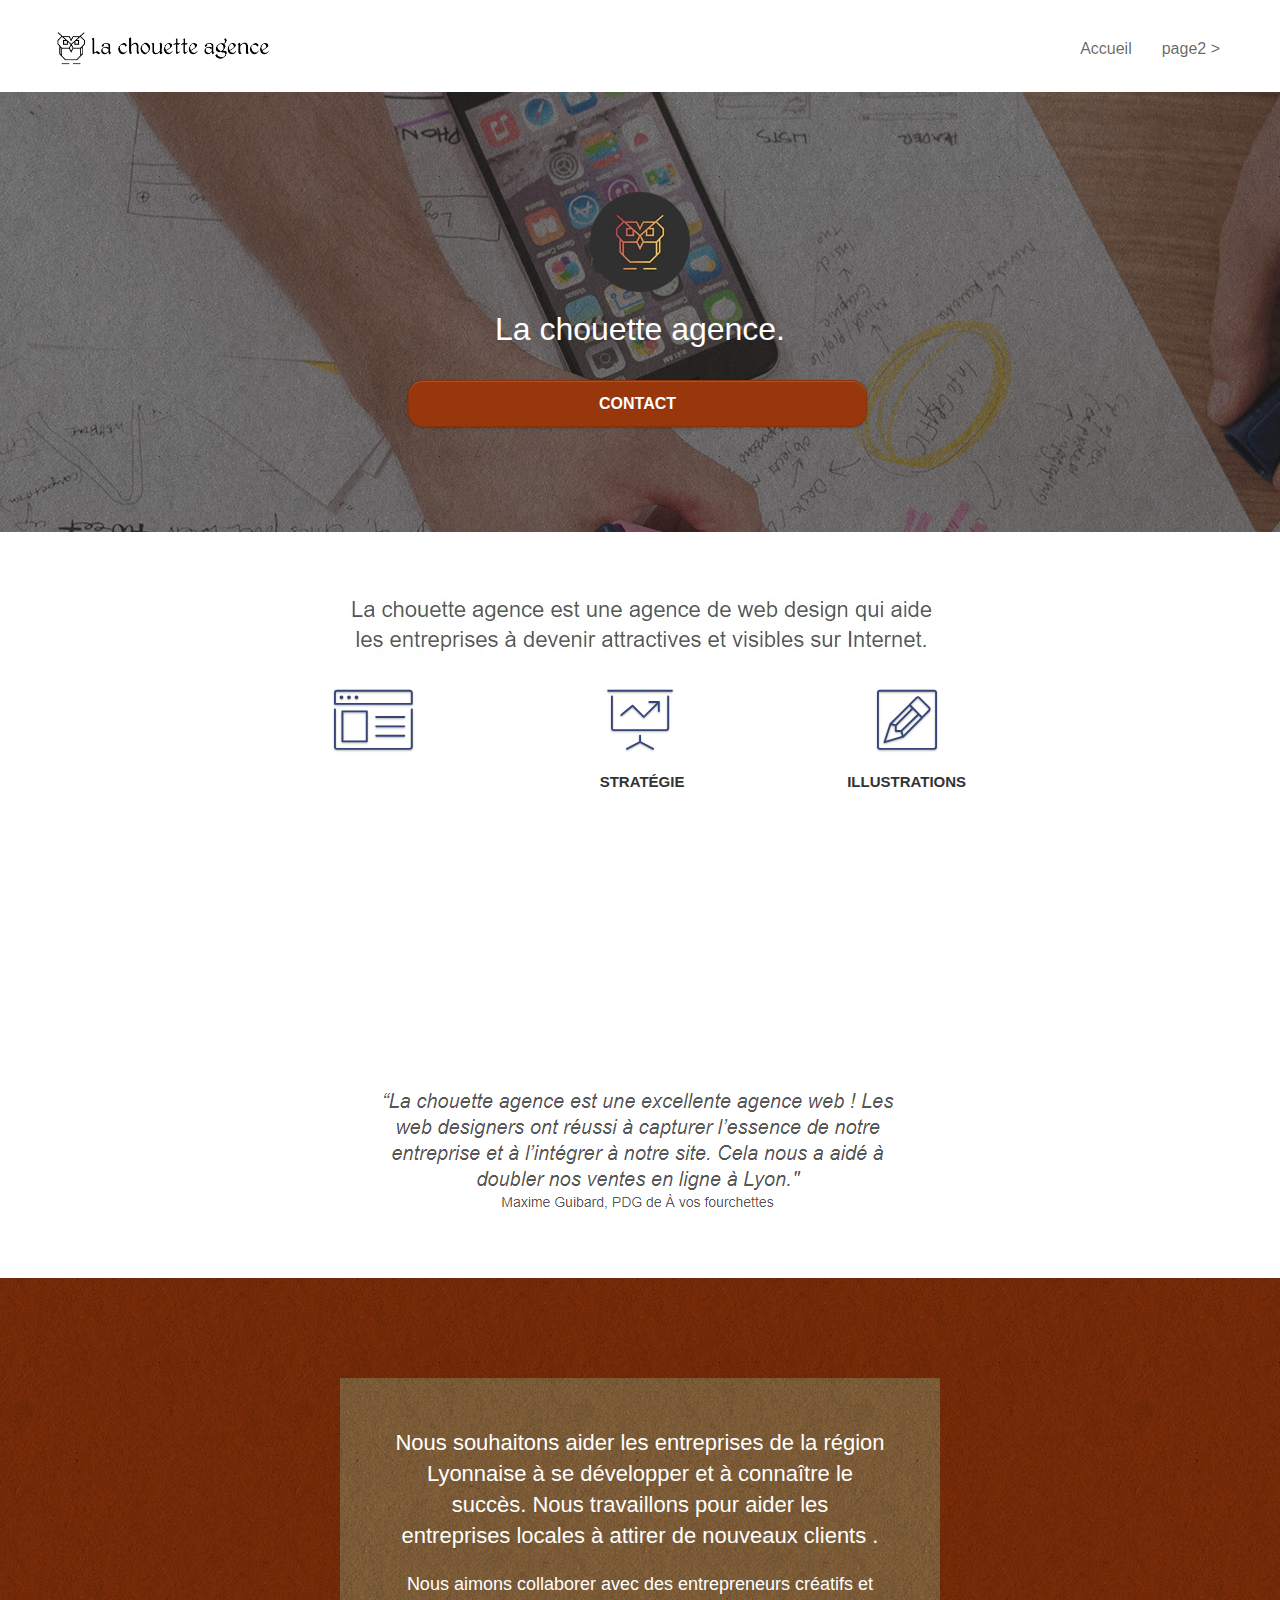
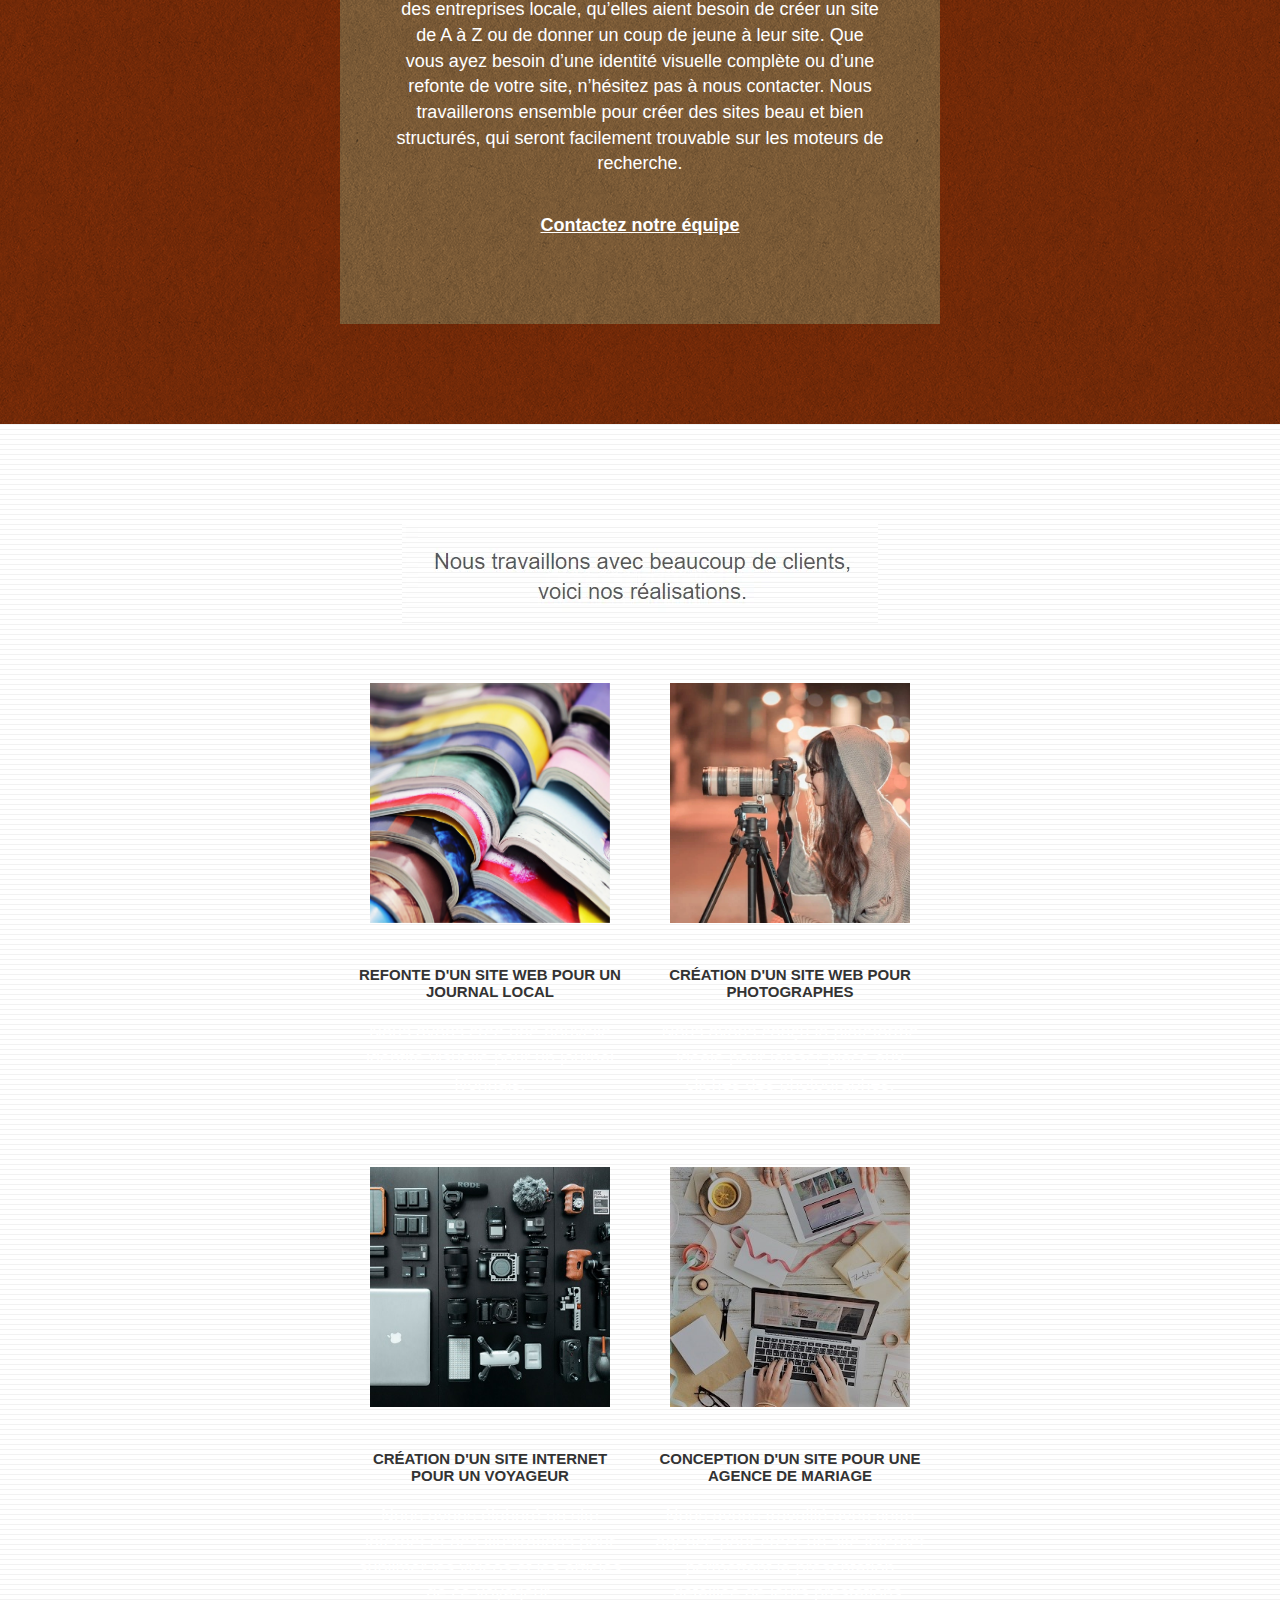
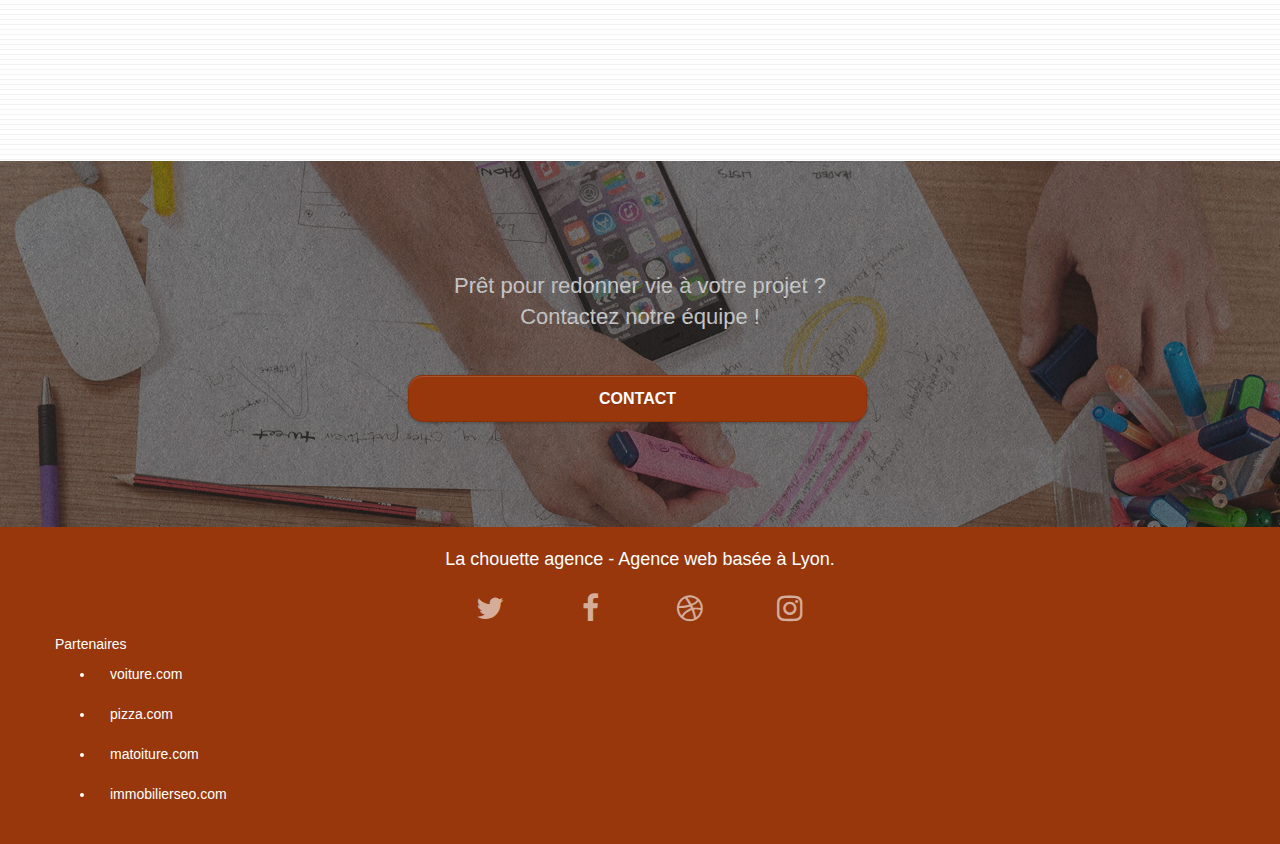
==== commit 6bcd63d7: "add_meta_description" ====
--- a/index.html
+++ b/index.html
@@ -3,9 +3,9 @@
 <head>
     <meta charset="utf-8">
     <meta name="keywords" content="seo, google, site web, site internet, agence design paris, agence design, agence design,agence design,agence design,agence design,agence design,agence design,agence design,agence design">
-    <meta name="description" content="">
+    <meta name="description" content="la chouette agence, agence de dévelopement web à Lyon">
     <meta name="viewport" content="width=device-width, initial-scale=1.0, viewport-fit=cover">
-    <link rel="shortcut icon" type="image/png" href="favicon.jpg">
+    <link rel="shortcut icon" type="image/webp" href="favicon.webp">
     
 	<link rel="stylesheet" type="text/css" href="./css/bootstrap.css">
 	<link rel="stylesheet" type="text/css" href="style.css">
@@ -37,7 +37,7 @@
 
 		<nav class="navbar row">
 			<div class="navbar-header">
-				<a class="navbar-brand" href="index.html"><img src="img/la-chouette-agence.png" alt="paris web design logo agence web meilleure agence" height="40" /></a>
+				<a class="navbar-brand" href="index.html"><img src="img/la-chouette-agence.webp" alt="paris web design logo agence web meilleure agence" height="40" /></a>
 				<button id="nav-toggle" type="button" class="ui-navbar-toggle navbar-toggle" data-toggle="collapse" data-target=".navbar-1">
 					<span class="sr-only">Toggle navigation</span><span class="icon-bar"></span><span class="icon-bar"></span><span class="icon-bar"></span>
 				</button>
@@ -64,7 +64,7 @@
 	<div class="container bloc-lg">
 		<div class="row tight-width-whitespace">
 			<div class="col-sm-12">
-				<img src="img/logo.png" class="center-block image-resize-mode" width="100" alt="La chouette agence, agence web paris, création logo paris" />
+				<img src="img/logo.webp" class="center-block image-resize-mode" width="100" alt="La chouette agence, agence web paris, création logo paris" />
 				<h1 class="text-center hero-bloc-text tc-white ">
 					La chouette agence.
 				</h1>
@@ -82,7 +82,7 @@
 	<div class="container bloc-md">
 		<div class="row">
 			<div class="col-sm-12 text-center">
-				<img alt="agence web, agence web paris, web design paris, stratégie web" src="img/title.png" />
+				<img alt="agence web, agence web paris, web design paris, stratégie web" src="img/title.webp" />
 			</div>
 		</div>
 		<div class="row voffset-lg med-width-whitespace">
@@ -122,7 +122,7 @@
 		</div>
 		<div class="row voffset-lg voffset">
 			<div class="col-xs-12 col-md-8 col-md-offset-2 text-center">
-				<img alt="agence web, agence web paris, web design paris, stratégie web" src="img/citation.png" />
+				<img alt="agence web, agence web paris, web design paris, stratégie web" src="img/citation.webp" />
 
 			</div>
 		</div>
@@ -152,12 +152,12 @@
 	<div class="container bloc-lg">
 		<div class="row">
 			<div class="col-sm-12 text-center">
-				<img alt="agence web, agence web paris, web design paris, stratégie web" src="img/title2.png" />
+				<img alt="agence web, agence web paris, web design paris, stratégie web" src="img/title2.webp" />
 			</div>
 		</div>
 		<div class="row tight-width-whitespace portfolio-row">
 			<div class="col-sm-6">
-				<a href="#" data-lightbox="img/1.jpg" data-gallery-id="gallery-1" data-caption="Refonte d'un site web pour un journal local" data-frame="snapshot-lb"><img src="img/1.jpg" alt="paris web design logo agence web meilleure agence et refonte site web journal" class="img-responsive portfolio-thumb" /></a>
+				<a href="#" data-lightbox="img/1.webp" data-gallery-id="gallery-1" data-caption="Refonte d'un site web pour un journal local" data-frame="snapshot-lb"><img src="img/1.webp" alt="paris web design logo agence web meilleure agence et refonte site web journal" class="img-responsive portfolio-thumb" /></a>
 				<h3 class="mg-md text-center">
 					Refonte d'un site web pour un journal local
 				</h3>
@@ -166,7 +166,7 @@
 				</p>
 			</div>
 			<div class="col-sm-6">
-				<a href="#" data-lightbox="img/2.jpg" data-gallery-id="gallery-1" data-caption="Création d'un site web pour photographes" data-frame="snapshot-lb"><img src="img/2.jpg" class="img-responsive portfolio-thumb" alt="paris web design logo agence web meilleure agence, Création d'un site web pour photographes" /></a>
+				<a href="#" data-lightbox="img/2.webp" data-gallery-id="gallery-1" data-caption="Création d'un site web pour photographes" data-frame="snapshot-lb"><img src="img/2.webp" class="img-responsive portfolio-thumb" alt="paris web design logo agence web meilleure agence, Création d'un site web pour photographes" /></a>
 				<h3 class="mg-md text-center">
 					Création d'un site web pour photographes
 				</h3>
@@ -177,7 +177,7 @@
 		</div>
 		<div class="row tight-width-whitespace portfolio-row">
 			<div class="col-sm-6">
-				<a href="#" data-lightbox="img/3.bmp" data-gallery-id="gallery-1" data-caption="Création d'un site internet pour un voyageur" data-frame="snapshot-lb"><img src="img/3.bmp" class="img-responsive portfolio-thumb" alt="paris web design logo agence web meilleure agence, Création d'un site web pour voyageur"/></a>
+				<a href="#" data-lightbox="img/3.webp" data-gallery-id="gallery-1" data-caption="Création d'un site internet pour un voyageur" data-frame="snapshot-lb"><img src="img/3.webp" class="img-responsive portfolio-thumb" alt="paris web design logo agence web meilleure agence, Création d'un site web pour voyageur"/></a>
 				<h3 class="mg-md text-center">
 					Création d'un site internet pour un voyageur
 				</h3>
@@ -186,7 +186,7 @@
 				</p>
 			</div>
 			<div class="col-sm-6">
-				<a href="#" data-lightbox="img/4.bmp" data-gallery-id="gallery-1" data-caption="Conception d'un site pour une agence de mariage" data-frame="snapshot-lb"><img src="img/4.bmp" class="img-responsive portfolio-thumb" alt="paris web design logo agence web meilleure agence, Création d'un site web pour agence de mariage" /></a>
+				<a href="#" data-lightbox="img/4.webp" data-gallery-id="gallery-1" data-caption="Conception d'un site pour une agence de mariage" data-frame="snapshot-lb"><img src="img/4.webp" class="img-responsive portfolio-thumb" alt="paris web design logo agence web meilleure agence, Création d'un site web pour agence de mariage" /></a>
 				<h3 class="mg-md text-center">
 					Conception d'un site pour une agence de mariage
 				</h3>
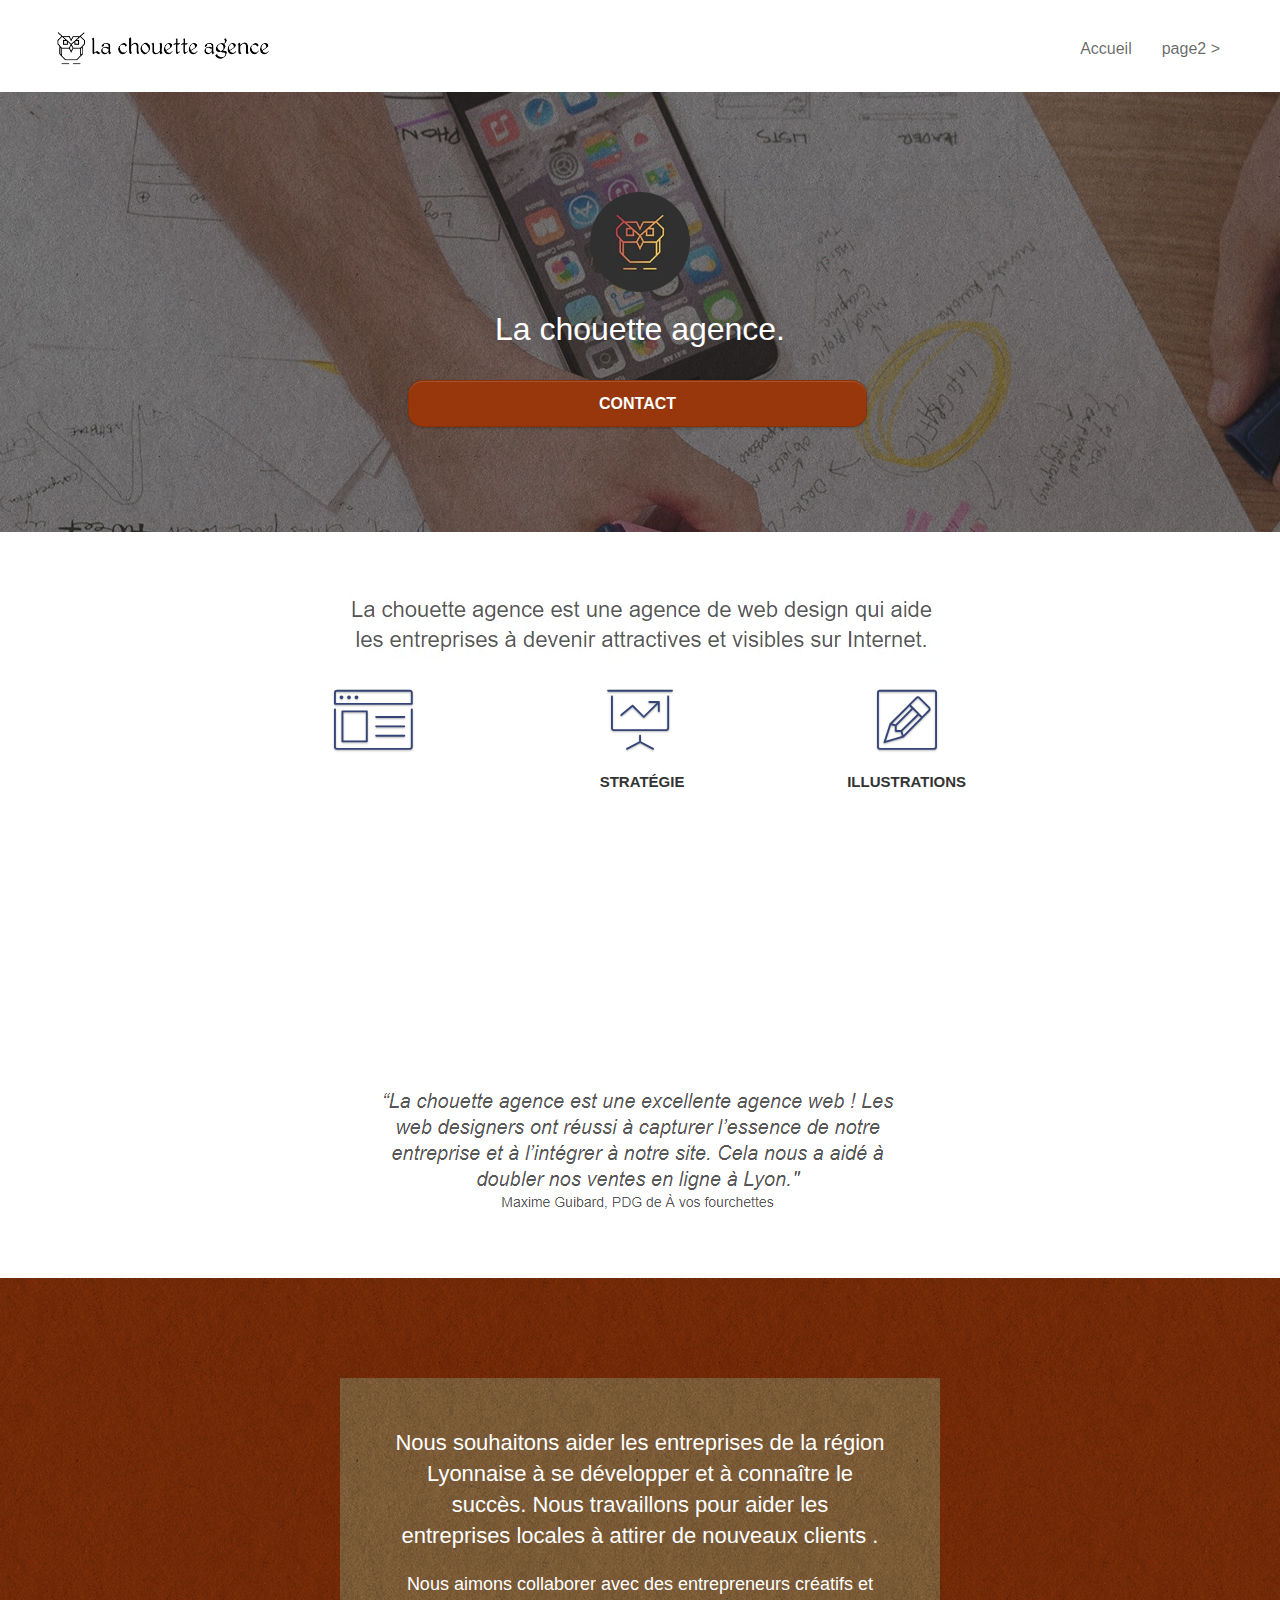
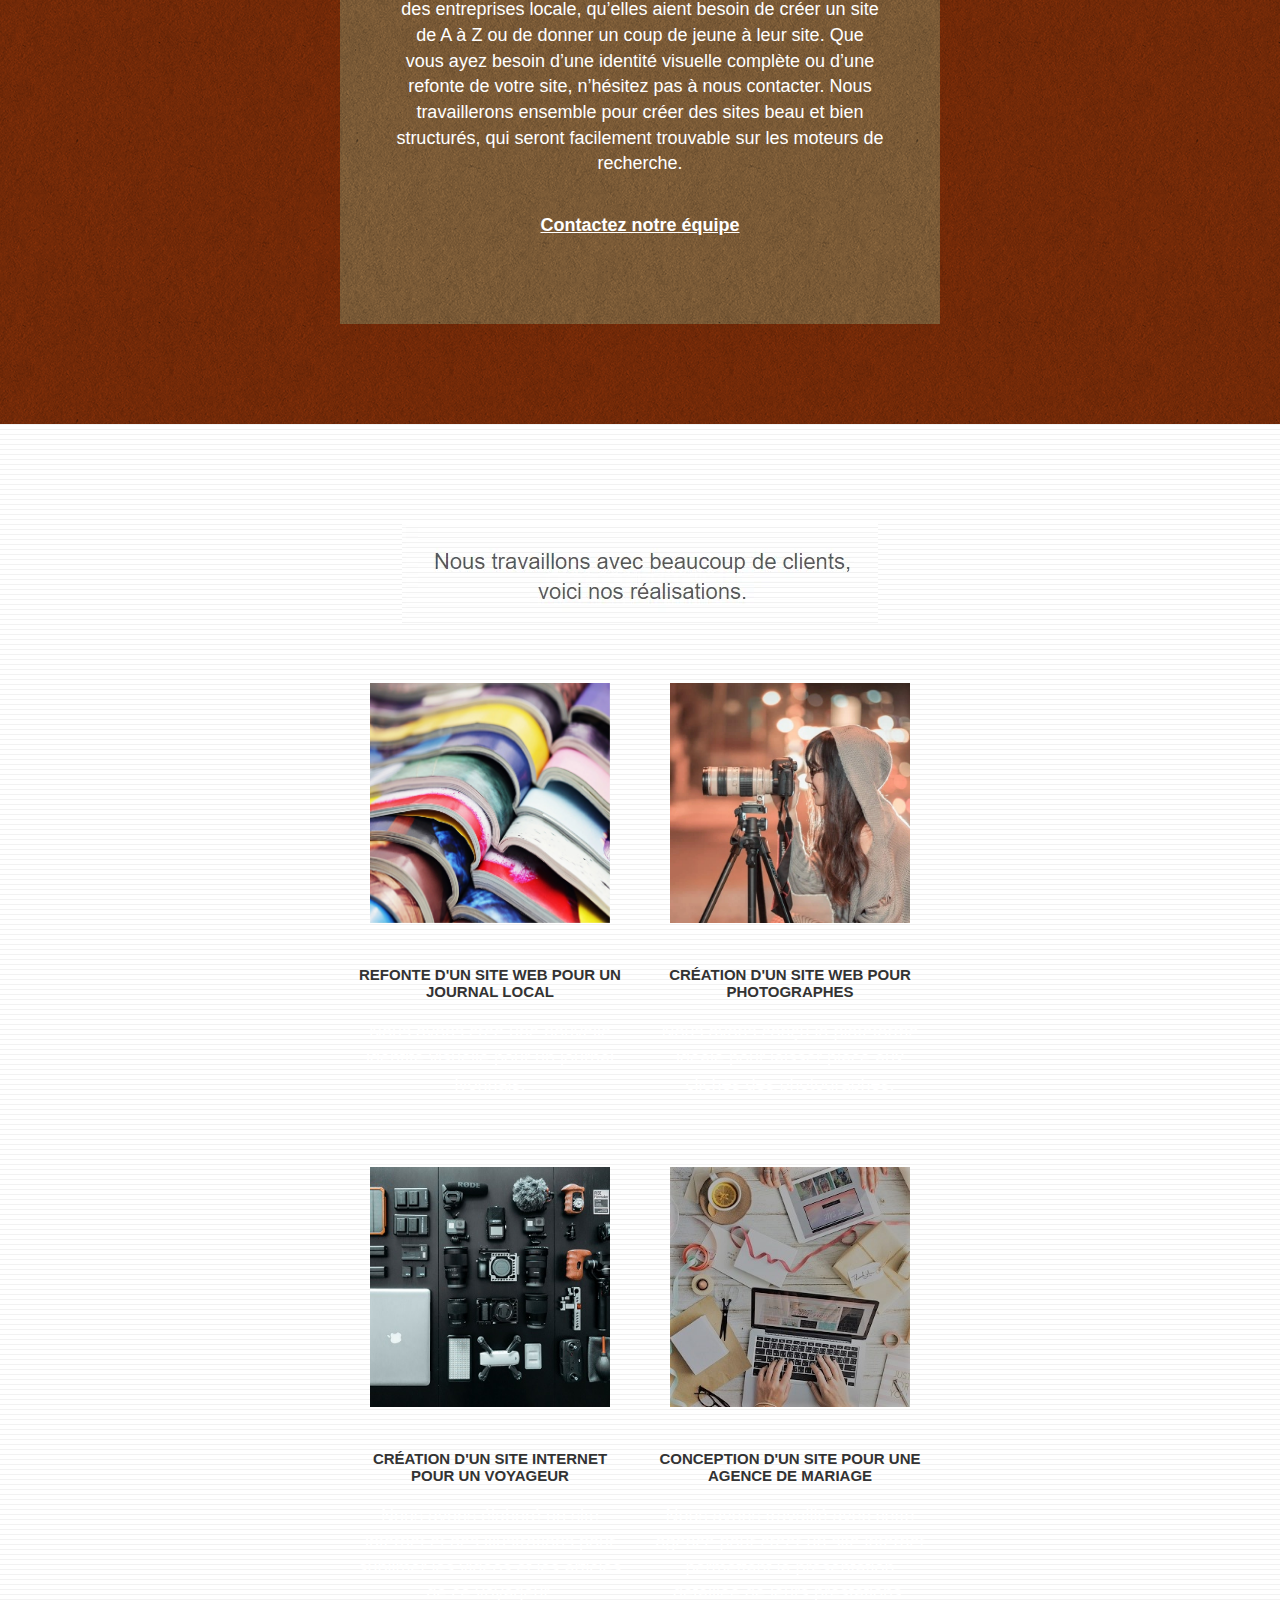
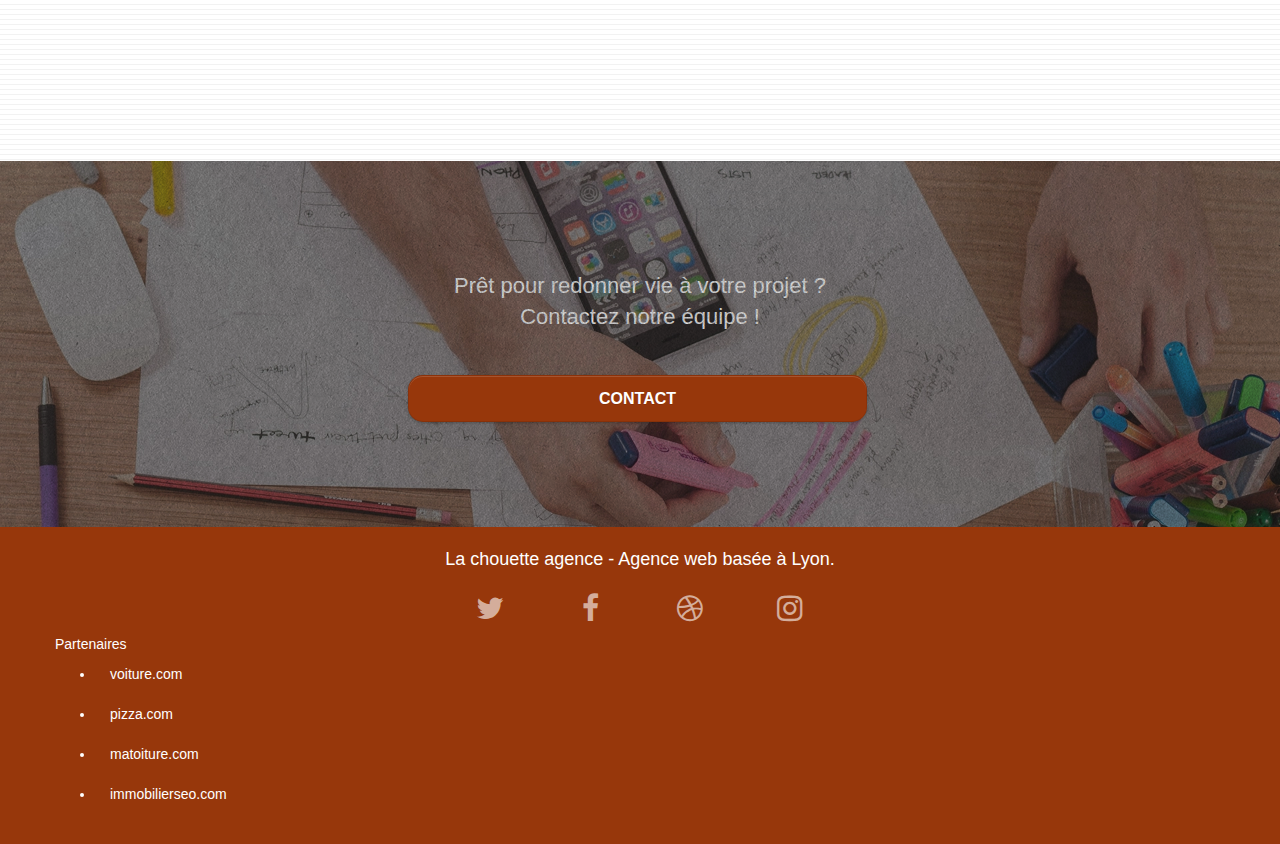
==== commit de39a459: "bootsrap_cdn" ====
--- a/index.html
+++ b/index.html
@@ -1,270 +1,312 @@
 <!doctype html>
 <html lang="fr">
+
 <head>
-    <meta charset="utf-8">
-    <meta name="keywords" content="seo, google, site web, site internet, agence design paris, agence design, agence design,agence design,agence design,agence design,agence design,agence design,agence design,agence design">
-    <meta name="description" content="la chouette agence, agence de dévelopement web à Lyon">
-    <meta name="viewport" content="width=device-width, initial-scale=1.0, viewport-fit=cover">
-    <link rel="shortcut icon" type="image/webp" href="favicon.webp">
-    
-	<link rel="stylesheet" type="text/css" href="./css/bootstrap.css">
-	<link rel="stylesheet" type="text/css" href="style.css">
+	<meta charset="utf-8">
+	<meta name="keywords"
+		content="seo, google, site web, site internet, agence design paris, agence design, agence design,agence design,agence design,agence design,agence design,agence design,agence design,agence design">
+	<meta name="description" content="la chouette agence, agence de dévelopement web à Lyon">
+	<meta name="viewport" content="width=device-width, initial-scale=1.0, viewport-fit=cover">
+	<link rel="shortcut icon" type="image/webp" href="favicon.webp">
+
+	<link rel="stylesheet" href="https://maxcdn.bootstrapcdn.com/bootstrap/3.3.5/css/bootstrap.min.css">
 	<link rel="stylesheet" type="text/css" href="./css/font-awesome.css">
 	<link rel="stylesheet" type="text/css" href="./css/et-line.css">
-	
-    
-	<script src="./js/jquery-2.1.0.js"></script>
-	<script src="./js/bootstrap.js"></script>
+	<link rel="stylesheet" type="text/css" href="style.css">
+
+
+	<title>.</title>
+
+
+	<!-- Analytics -->
+
+	<!-- Analytics END -->
+
+</head>
+
+<body>
+	<!-- Principal conteneur -->
+	<div class="page-container">
+
+		<!-- bloc-0 -->
+		<div class="bloc bgc-white l-bloc " id="bloc-0">
+			<div class="container bloc-sm">
+
+				<nav class="navbar row">
+					<div class="navbar-header">
+						<a class="navbar-brand" href="index.html"><img src="img/la-chouette-agence.webp"
+								alt="paris web design logo agence web meilleure agence" height="40" /></a>
+						<button id="nav-toggle" type="button" class="ui-navbar-toggle navbar-toggle"
+							data-toggle="collapse" data-target=".navbar-1">
+							<span class="sr-only">Toggle navigation</span><span class="icon-bar"></span><span
+								class="icon-bar"></span><span class="icon-bar"></span>
+						</button>
+					</div>
+					<div class="collapse navbar-collapse navbar-1 special-dropdown-nav">
+						<ul class="site-navigation nav navbar-nav">
+							<li>
+								<a href="index.html">Accueil</a>
+							</li>
+							<li>
+							</li>
+							<li>
+								<a href="page2.html">page2 &gt;</a>
+							</li>
+						</ul>
+					</div>
+				</nav>
+			</div>
+		</div>
+		<!-- bloc-0 END -->
+
+		<!-- bloc-1-presentation -->
+		<div class="bloc bgc-dark-slate-blue bg-banniere d-bloc bg-t-edge bloc-bg-texture texture-paper b-parallax"
+			id="bloc-1-hero">
+			<div class="container bloc-lg">
+				<div class="row tight-width-whitespace">
+					<div class="col-sm-12">
+						<img src="img/logo.webp" class="center-block image-resize-mode" width="100"
+							alt="La chouette agence, agence web paris, création logo paris" />
+						<h1 class="text-center hero-bloc-text tc-white ">
+							La chouette agence.
+						</h1>
+						<div class="text-center">
+							<a href="page2.html" class="btn btn-lg btn-clean btn-rd cta-hero btn-atomic-tangerine"
+								id="cta-hero">Contact</a>
+						</div>
+					</div>
+				</div>
+			</div>
+		</div>
+		<!-- bloc-1-presentation END -->
+
+		<!-- bloc-2-services -->
+		<div class="bloc bgc-white l-bloc" id="bloc-2-services">
+			<div class="container bloc-md">
+				<div class="row">
+					<div class="col-sm-12 text-center">
+						<img alt="agence web, agence web paris, web design paris, stratégie web" src="img/title.webp" />
+					</div>
+				</div>
+				<div class="row voffset-lg med-width-whitespace">
+					<div class="col-sm-4">
+						<div class="text-center">
+							<span class="et-icon-browser sm-shadow icon-dark-slate-blue icons icon-lg"></span>
+						</div>
+						<h2 class="mg-md text-center">
+							Web design
+						</h2>
+						<p class="text-center ">
+							Que vous ayez un site web qui a besoin d&rsquo;un rafraîchissement ou que vous partiez de
+							zéro, laissez-nous vous réaliser un design dont vous serez fier.
+						</p>
+					</div>
+					<div class="col-sm-4">
+						<div class="text-center">
+							<span class="et-icon-presentation sm-shadow icon-dark-slate-blue icons icon-lg"></span>
+						</div>
+						<h3 class="mg-md text-center">
+							&nbsp;Stratégie
+						</h3>
+						<p class="text-center ">
+							Plutôt que de suggérer des designs à la mode, nous travaillerons avec vous pour comprendre
+							vos objectifs commerciaux afin de vous proposer le meilleur design possible.<br>
+						</p>
+					</div>
+					<div class="col-sm-4">
+						<div class="text-center">
+							<span class="et-icon-edit sm-shadow icon-dark-slate-blue icons icon-lg"></span>
+						</div>
+						<h3 class="mg-md text-center">
+							Illustrations
+						</h3>
+						<p class="text-center ">
+							Un bon design n'est rien sans de bonnes illustrations. Laissez faire notre équipe de
+							graphistes talentueux pour donner à vos pages une touche finale d'élégance.
+						</p>
+					</div>
+				</div>
+				<div class="row voffset-lg voffset">
+					<div class="col-xs-12 col-md-8 col-md-offset-2 text-center">
+						<img alt="agence web, agence web paris, web design paris, stratégie web"
+							src="img/citation.webp" />
+
+					</div>
+				</div>
+			</div>
+		</div>
+		<!-- bloc-2-services END -->
+
+		<!-- bloc-3-what-i-do -->
+		<div class="bloc tc-white bgc-atomic-tangerine bg-presentation d-bloc bloc-bg-texture texture-paper b-parallax"
+			id="bloc-3-what-i-do">
+			<div class="container bloc-lg">
+				<div class="row tight-width-whitespace black-background">
+					<div class="col-sm-12">
+						<h2 class="mg-md text-center tc-white">
+							Nous souhaitons aider les entreprises de la région Lyonnaise à se développer et à connaître
+							le succès. Nous travaillons pour aider les entreprises locales à attirer de nouveaux clients
+							.<br>
+						</h2>
+						<p class="text-center white">
+							Nous aimons collaborer avec des entrepreneurs créatifs et des entreprises locale, qu’elles
+							aient besoin de créer un site de A à Z ou de donner un coup de jeune à leur site. Que vous
+							ayez besoin d’une identité visuelle complète ou d’une refonte de votre site, n’hésitez pas à
+							nous contacter. Nous travaillerons ensemble pour créer des sites beau et bien structurés,
+							qui seront facilement trouvable sur les moteurs de recherche. <br><br><a
+								class="ltc-white bold-link" href="page2.html">Contactez notre équipe</a><br>
+						</p>
+					</div>
+				</div>
+			</div>
+		</div>
+		<!-- bloc-3-what-i-do END -->
+
+		<!-- bloc-4-portfolio -->
+		<div class="bloc bgc-white bg-lines-h2-bg bg-repeat l-bloc" id="bloc-4-portfolio">
+			<div class="container bloc-lg">
+				<div class="row">
+					<div class="col-sm-12 text-center">
+						<img alt="agence web, agence web paris, web design paris, stratégie web"
+							src="img/title2.webp" />
+					</div>
+				</div>
+				<div class="row tight-width-whitespace portfolio-row">
+					<div class="col-sm-6">
+						<a href="#" data-lightbox="img/1.webp" data-gallery-id="gallery-1"
+							data-caption="Refonte d'un site web pour un journal local" data-frame="snapshot-lb"><img
+								src="img/1.webp"
+								alt="paris web design logo agence web meilleure agence et refonte site web journal"
+								class="img-responsive portfolio-thumb" /></a>
+						<h3 class="mg-md text-center">
+							Refonte d'un site web pour un journal local
+						</h3>
+						<p class="text-center">
+							Nous avons créé une nouvelle identité visuelle pour un journal lyonnais.
+						</p>
+					</div>
+					<div class="col-sm-6">
+						<a href="#" data-lightbox="img/2.webp" data-gallery-id="gallery-1"
+							data-caption="Création d'un site web pour photographes" data-frame="snapshot-lb"><img
+								src="img/2.webp" class="img-responsive portfolio-thumb"
+								alt="paris web design logo agence web meilleure agence, Création d'un site web pour photographes" /></a>
+						<h3 class="mg-md text-center">
+							Création d'un site web pour photographes
+						</h3>
+						<p class="text-center">
+							Nous avons conçu la plateforme idéale pour laisser place aux clichés des photographes.
+						</p>
+					</div>
+				</div>
+				<div class="row tight-width-whitespace portfolio-row">
+					<div class="col-sm-6">
+						<a href="#" data-lightbox="img/3.webp" data-gallery-id="gallery-1"
+							data-caption="Création d'un site internet pour un voyageur" data-frame="snapshot-lb"><img
+								src="img/3.webp" class="img-responsive portfolio-thumb"
+								alt="paris web design logo agence web meilleure agence, Création d'un site web pour voyageur" /></a>
+						<h3 class="mg-md text-center">
+							Création d'un site internet pour un voyageur
+						</h3>
+						<p class="text-center">
+							Nous avons élaboré un site internet et des illustrations pour sublimer les vidéos et les
+							articles de ce voyageur.
+						</p>
+					</div>
+					<div class="col-sm-6">
+						<a href="#" data-lightbox="img/4.webp" data-gallery-id="gallery-1"
+							data-caption="Conception d'un site pour une agence de mariage" data-frame="snapshot-lb"><img
+								src="img/4.webp" class="img-responsive portfolio-thumb"
+								alt="paris web design logo agence web meilleure agence, Création d'un site web pour agence de mariage" /></a>
+						<h3 class="mg-md text-center">
+							Conception d'un site pour une agence de mariage
+						</h3>
+						<p class="text-center">
+							Nous avons travaillé avec cette agence pour créer un site internet permettant la
+							présentation détaillée de leurs prestations.
+						</p>
+					</div>
+				</div>
+			</div>
+		</div>
+		<!-- bloc-4-portfolio END -->
+
+		<!-- bloc-5-cta -->
+		<div class="bloc bgc-dark-slate-blue bg-banniere d-bloc bloc-bg-texture texture-paper" id="bloc-5-cta">
+			<div class="container bloc-lg">
+				<div class="row">
+					<h2 class="mg-md text-center tc-white">
+						Prêt pour redonner vie à votre projet ?<br>Contactez notre équipe !
+					</h2>
+					<div class="col-sm-12 text-center">
+						<a href="page2.html"
+							class="btn btn-atomic-tangerine btn-clean btn-rd btn-lg cta-hero">Contact</a>
+					</div>
+				</div>
+			</div>
+		</div>
+		<!-- bloc-5-cta END -->
+
+		<!-- Footer - bloc-8 -->
+		<div class="bloc bgc-atomic-tangerine d-bloc" id="bloc-8">
+			<div class="container bloc-sm">
+				<div class="row">
+					<div class="col-sm-12">
+						<p class="text-center white">
+							La chouette agence - Agence web basée à Lyon.<br>
+						</p>
+						<div class="row row-no-gutters social">
+							<div class="col-sm-3">
+								<div class="text-center">
+									<a class="social" href="https://twitter.com/?lang=fr"><span
+											class="fa fa-twitter icon-md" aria-label="share"></span></a>
+								</div>
+							</div>
+							<div class="col-sm-3">
+								<div class="text-center">
+									<a class="social" href="https://fr-fr.facebook.com/"><span
+											class="fa fa-facebook icon-md" aria-label="share"></span></a>
+								</div>
+							</div>
+							<div class="col-sm-3">
+								<div class="text-center">
+									<a class="social" href="https://fr-fr.facebook.com/"><span
+											class="fa fa-dribbble icon-md" aria-label="share"></span></a>
+								</div>
+							</div>
+							<div class="col-sm-3">
+								<div class="text-center">
+									<a class="social" href="https://www.instagram.com/"><span
+											class="fa fa-instagram icon-md" aria-label="share"></span></a>
+								</div>
+							</div>
+						</div>
+						<div class="row">
+							<div class="col-sm-4">
+								Partenaires
+								<ul>
+									<li><a href="voiture.com">voiture.com</a></li>
+									<li><a href="pizza.com">pizza.com</a></li>
+									<li><a href="matoiture.com">matoiture.com</a></li>
+									<li><a href="immobilierseo.com">immobilierseo.com</a></li>
+								</ul>
+							</div>
+
+						</div>
+					</div>
+				</div>
+			</div>
+		</div>
+		<!-- Footer - bloc-8 END -->
+
+	</div>
+	<!-- Principal conteneur END -->
+
+	<script src="https://code.jquery.com/jquery-2.1.0.min.js"
+		integrity="sha256-8oQ1OnzE2X9v4gpRVRMb1DWHoPHJilbur1LP9ykQ9H0=" crossorigin="anonymous"></script>
+	<script src="https://maxcdn.bootstrapcdn.com/bootstrap/3.3.5/js/bootstrap.min.js"></script>
 	<script src="./js/blocs.js"></script>
 	<script src="./js/jquery.touchSwipe.js" defer></script>
 	<script src="./js/gmaps.js"></script>
-
-    <title>.</title>
-
-    
-<!-- Analytics -->
- 
-<!-- Analytics END -->
-    
-</head>
-<body>
-<!-- Principal conteneur -->
-<div class="page-container">
-    
-<!-- bloc-0 -->
-<div class="bloc bgc-white l-bloc " id="bloc-0">
-	<div class="container bloc-sm">
-
-		<nav class="navbar row">
-			<div class="navbar-header">
-				<a class="navbar-brand" href="index.html"><img src="img/la-chouette-agence.webp" alt="paris web design logo agence web meilleure agence" height="40" /></a>
-				<button id="nav-toggle" type="button" class="ui-navbar-toggle navbar-toggle" data-toggle="collapse" data-target=".navbar-1">
-					<span class="sr-only">Toggle navigation</span><span class="icon-bar"></span><span class="icon-bar"></span><span class="icon-bar"></span>
-				</button>
-			</div>
-			<div class="collapse navbar-collapse navbar-1 special-dropdown-nav">
-				<ul class="site-navigation nav navbar-nav">
-					<li>
-						<a href="index.html">Accueil</a>
-					</li>
-					<li>
-					</li>
-					<li>
-						<a href="page2.html">page2 &gt;</a>
-					</li>
-				</ul>
-			</div>
-		</nav>
-	</div>
-</div>
-<!-- bloc-0 END -->
-
-<!-- bloc-1-presentation -->
-<div class="bloc bgc-dark-slate-blue bg-banniere d-bloc bg-t-edge bloc-bg-texture texture-paper b-parallax" id="bloc-1-hero">
-	<div class="container bloc-lg">
-		<div class="row tight-width-whitespace">
-			<div class="col-sm-12">
-				<img src="img/logo.webp" class="center-block image-resize-mode" width="100" alt="La chouette agence, agence web paris, création logo paris" />
-				<h1 class="text-center hero-bloc-text tc-white ">
-					La chouette agence.
-				</h1>
-				<div class="text-center">
-					<a href="page2.html" class="btn btn-lg btn-clean btn-rd cta-hero btn-atomic-tangerine" id="cta-hero">Contact</a>
-				</div>
-			</div>
-		</div>
-	</div>
-</div>
-<!-- bloc-1-presentation END -->
-
-<!-- bloc-2-services -->
-<div class="bloc bgc-white l-bloc" id="bloc-2-services">
-	<div class="container bloc-md">
-		<div class="row">
-			<div class="col-sm-12 text-center">
-				<img alt="agence web, agence web paris, web design paris, stratégie web" src="img/title.webp" />
-			</div>
-		</div>
-		<div class="row voffset-lg med-width-whitespace">
-			<div class="col-sm-4">
-				<div class="text-center">
-					<span class="et-icon-browser sm-shadow icon-dark-slate-blue icons icon-lg"></span>
-				</div>
-				<h2 class="mg-md text-center">
-					Web design
-				</h2>
-				<p class="text-center ">
-					Que vous ayez un site web qui a besoin d&rsquo;un rafraîchissement ou que vous partiez de zéro, laissez-nous vous réaliser un design dont vous serez fier.
-				</p>
-			</div>
-			<div class="col-sm-4">
-				<div class="text-center">
-					<span class="et-icon-presentation sm-shadow icon-dark-slate-blue icons icon-lg"></span>
-				</div>
-				<h3 class="mg-md text-center">
-					&nbsp;Stratégie
-				</h3>
-				<p class="text-center ">
-					Plutôt que de suggérer des designs à la mode, nous travaillerons avec vous pour comprendre vos objectifs commerciaux afin de vous proposer le meilleur design possible.<br>
-				</p>
-			</div>
-			<div class="col-sm-4">
-				<div class="text-center">
-					<span class="et-icon-edit sm-shadow icon-dark-slate-blue icons icon-lg"></span>
-				</div>
-				<h3 class="mg-md text-center">
-					Illustrations
-				</h3>
-				<p class="text-center ">
-					Un bon design n'est rien sans de bonnes illustrations. Laissez faire notre équipe de graphistes talentueux pour donner à vos pages une touche finale d'élégance.
-				</p>
-			</div>
-		</div>
-		<div class="row voffset-lg voffset">
-			<div class="col-xs-12 col-md-8 col-md-offset-2 text-center">
-				<img alt="agence web, agence web paris, web design paris, stratégie web" src="img/citation.webp" />
-
-			</div>
-		</div>
-	</div>
-</div>
-<!-- bloc-2-services END -->
-
-<!-- bloc-3-what-i-do -->
-<div class="bloc tc-white bgc-atomic-tangerine bg-presentation d-bloc bloc-bg-texture texture-paper b-parallax" id="bloc-3-what-i-do">
-	<div class="container bloc-lg">
-		<div class="row tight-width-whitespace black-background">
-			<div class="col-sm-12">
-				<h2 class="mg-md text-center tc-white">
-					Nous souhaitons aider les entreprises de la région Lyonnaise à se développer et à connaître le succès. Nous travaillons pour aider les entreprises locales à attirer de nouveaux clients .<br>
-				</h2>
-				<p class="text-center white">
-					Nous aimons collaborer avec des entrepreneurs créatifs et des entreprises locale, qu’elles aient besoin de créer un site de A à Z ou de donner un coup de jeune à leur site. Que vous ayez besoin d’une identité visuelle complète ou d’une refonte de votre site, n’hésitez pas à nous contacter. Nous travaillerons ensemble pour créer des sites beau et bien structurés, qui seront facilement trouvable sur les moteurs de recherche. <br><br><a class="ltc-white bold-link" href="page2.html">Contactez notre équipe</a><br>
-				</p>
-			</div>
-		</div>
-	</div>
-</div>
-<!-- bloc-3-what-i-do END -->
-
-<!-- bloc-4-portfolio -->
-<div class="bloc bgc-white bg-lines-h2-bg bg-repeat l-bloc" id="bloc-4-portfolio">
-	<div class="container bloc-lg">
-		<div class="row">
-			<div class="col-sm-12 text-center">
-				<img alt="agence web, agence web paris, web design paris, stratégie web" src="img/title2.webp" />
-			</div>
-		</div>
-		<div class="row tight-width-whitespace portfolio-row">
-			<div class="col-sm-6">
-				<a href="#" data-lightbox="img/1.webp" data-gallery-id="gallery-1" data-caption="Refonte d'un site web pour un journal local" data-frame="snapshot-lb"><img src="img/1.webp" alt="paris web design logo agence web meilleure agence et refonte site web journal" class="img-responsive portfolio-thumb" /></a>
-				<h3 class="mg-md text-center">
-					Refonte d'un site web pour un journal local
-				</h3>
-				<p class="text-center">
-					Nous avons créé une nouvelle identité visuelle pour un journal lyonnais.
-				</p>
-			</div>
-			<div class="col-sm-6">
-				<a href="#" data-lightbox="img/2.webp" data-gallery-id="gallery-1" data-caption="Création d'un site web pour photographes" data-frame="snapshot-lb"><img src="img/2.webp" class="img-responsive portfolio-thumb" alt="paris web design logo agence web meilleure agence, Création d'un site web pour photographes" /></a>
-				<h3 class="mg-md text-center">
-					Création d'un site web pour photographes
-				</h3>
-				<p class="text-center">
-					Nous avons conçu la plateforme idéale pour laisser place aux clichés des photographes.
-				</p>
-			</div>
-		</div>
-		<div class="row tight-width-whitespace portfolio-row">
-			<div class="col-sm-6">
-				<a href="#" data-lightbox="img/3.webp" data-gallery-id="gallery-1" data-caption="Création d'un site internet pour un voyageur" data-frame="snapshot-lb"><img src="img/3.webp" class="img-responsive portfolio-thumb" alt="paris web design logo agence web meilleure agence, Création d'un site web pour voyageur"/></a>
-				<h3 class="mg-md text-center">
-					Création d'un site internet pour un voyageur
-				</h3>
-				<p class="text-center">
-					Nous avons élaboré un site internet et des illustrations pour sublimer les vidéos et les articles de ce voyageur.
-				</p>
-			</div>
-			<div class="col-sm-6">
-				<a href="#" data-lightbox="img/4.webp" data-gallery-id="gallery-1" data-caption="Conception d'un site pour une agence de mariage" data-frame="snapshot-lb"><img src="img/4.webp" class="img-responsive portfolio-thumb" alt="paris web design logo agence web meilleure agence, Création d'un site web pour agence de mariage" /></a>
-				<h3 class="mg-md text-center">
-					Conception d'un site pour une agence de mariage
-				</h3>
-				<p class="text-center">
-					Nous avons travaillé avec cette agence pour créer un site internet permettant la présentation détaillée de leurs prestations.
-				</p>
-			</div>
-		</div>
-	</div>
-</div>
-<!-- bloc-4-portfolio END -->
-
-<!-- bloc-5-cta -->
-<div class="bloc bgc-dark-slate-blue bg-banniere d-bloc bloc-bg-texture texture-paper" id="bloc-5-cta">
-	<div class="container bloc-lg">
-		<div class="row">
-			<h2 class="mg-md text-center tc-white">
-				Prêt pour redonner vie à votre projet ?<br>Contactez notre équipe !
-			</h2>
-			<div class="col-sm-12 text-center">
-				<a href="page2.html" class="btn btn-atomic-tangerine btn-clean btn-rd btn-lg cta-hero">Contact</a>
-			</div>
-		</div>
-	</div>
-</div>
-<!-- bloc-5-cta END -->
-
-<!-- Footer - bloc-8 -->
-<div class="bloc bgc-atomic-tangerine d-bloc" id="bloc-8">
-	<div class="container bloc-sm">
-		<div class="row">
-			<div class="col-sm-12">
-				<p class="text-center white">
-					La chouette agence - Agence web basée à Lyon.<br>
-				</p>
-				<div class="row row-no-gutters social">
-					<div class="col-sm-3">
-						<div class="text-center">
-							<a class="social" href="https://twitter.com/?lang=fr"><span class="fa fa-twitter icon-md" aria-label="share"></span></a>
-						</div>
-					</div>
-					<div class="col-sm-3">
-						<div class="text-center">
-							<a class="social" href="https://fr-fr.facebook.com/"><span class="fa fa-facebook icon-md" aria-label="share"></span></a>
-						</div>
-					</div>
-					<div class="col-sm-3">
-						<div class="text-center">
-							<a class="social" href="https://fr-fr.facebook.com/"><span class="fa fa-dribbble icon-md" aria-label="share"></span></a>
-						</div>
-					</div>
-					<div class="col-sm-3">
-						<div class="text-center">
-							<a class="social" href="https://www.instagram.com/"><span class="fa fa-instagram icon-md" aria-label="share"></span></a>
-						</div>
-					</div>
-				</div>
-				<div class="row">
-					<div class="col-sm-4">
-						Partenaires
-							<ul>
-								<li><a href="voiture.com">voiture.com</a></li>
-								<li><a href="pizza.com">pizza.com</a></li>
-								<li><a href="matoiture.com">matoiture.com</a></li>
-								<li><a href="immobilierseo.com">immobilierseo.com</a></li>
-							</ul>		
-					</div>
-					
-				</div>
-			</div>
-		</div>
-	</div>
-</div>
-<!-- Footer - bloc-8 END -->
-
-</div>
-<!-- Principal conteneur END -->
-    
-
 </body>
-</html>
+
+</html>--- a/style.css
+++ b/style.css
@@ -96,7 +96,7 @@
 }
 
 .texture-paper::before {
-    background: url("img/texture-paper.png");
+    background: url("img/texture-paper.webp");
     background-size: 280px 280px;
 }
 
@@ -826,19 +826,19 @@
 }
 
 .bg-dots-bg {
-    background-image: url("img/dots-bg.png");
+    background-image: url("img/dots-bg.webp");
 }
 
 .bg-lines-h2-bg {
-    background-image: url("img/lines-h2-bg.png");
+    background-image: url("img/lines-h2-bg.webp");
 }
 
 .bg-banniere {
-    background-image: url("img/la-chouette-agence-banniere.jpg");
+    background-image: url("img/la-chouette-agence-banniere.webp");
 }
 
 .bg-presentation {
-    background-image: url("img/image-de-presentation.bmp");
+    background-image: url("img/image-de-presentation.webp");
 }
 
 @media (max-width: 1024px) {
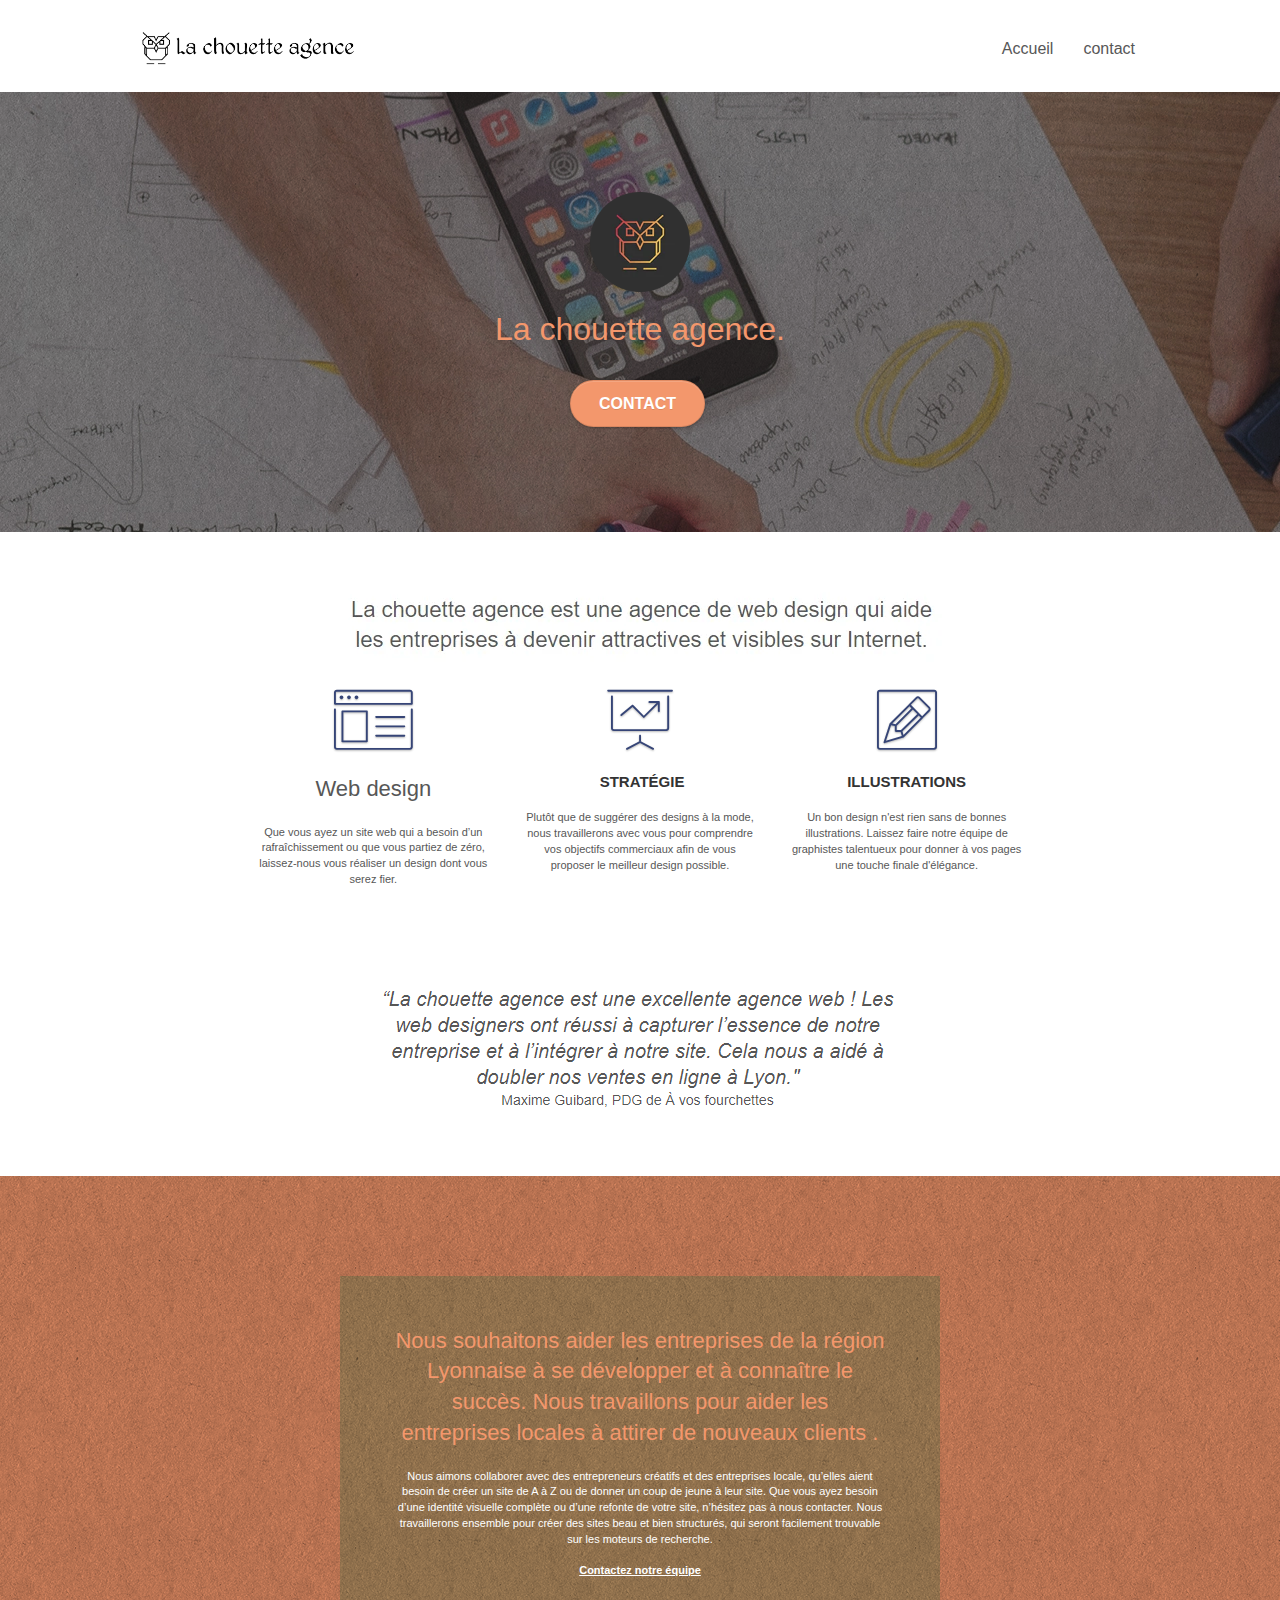
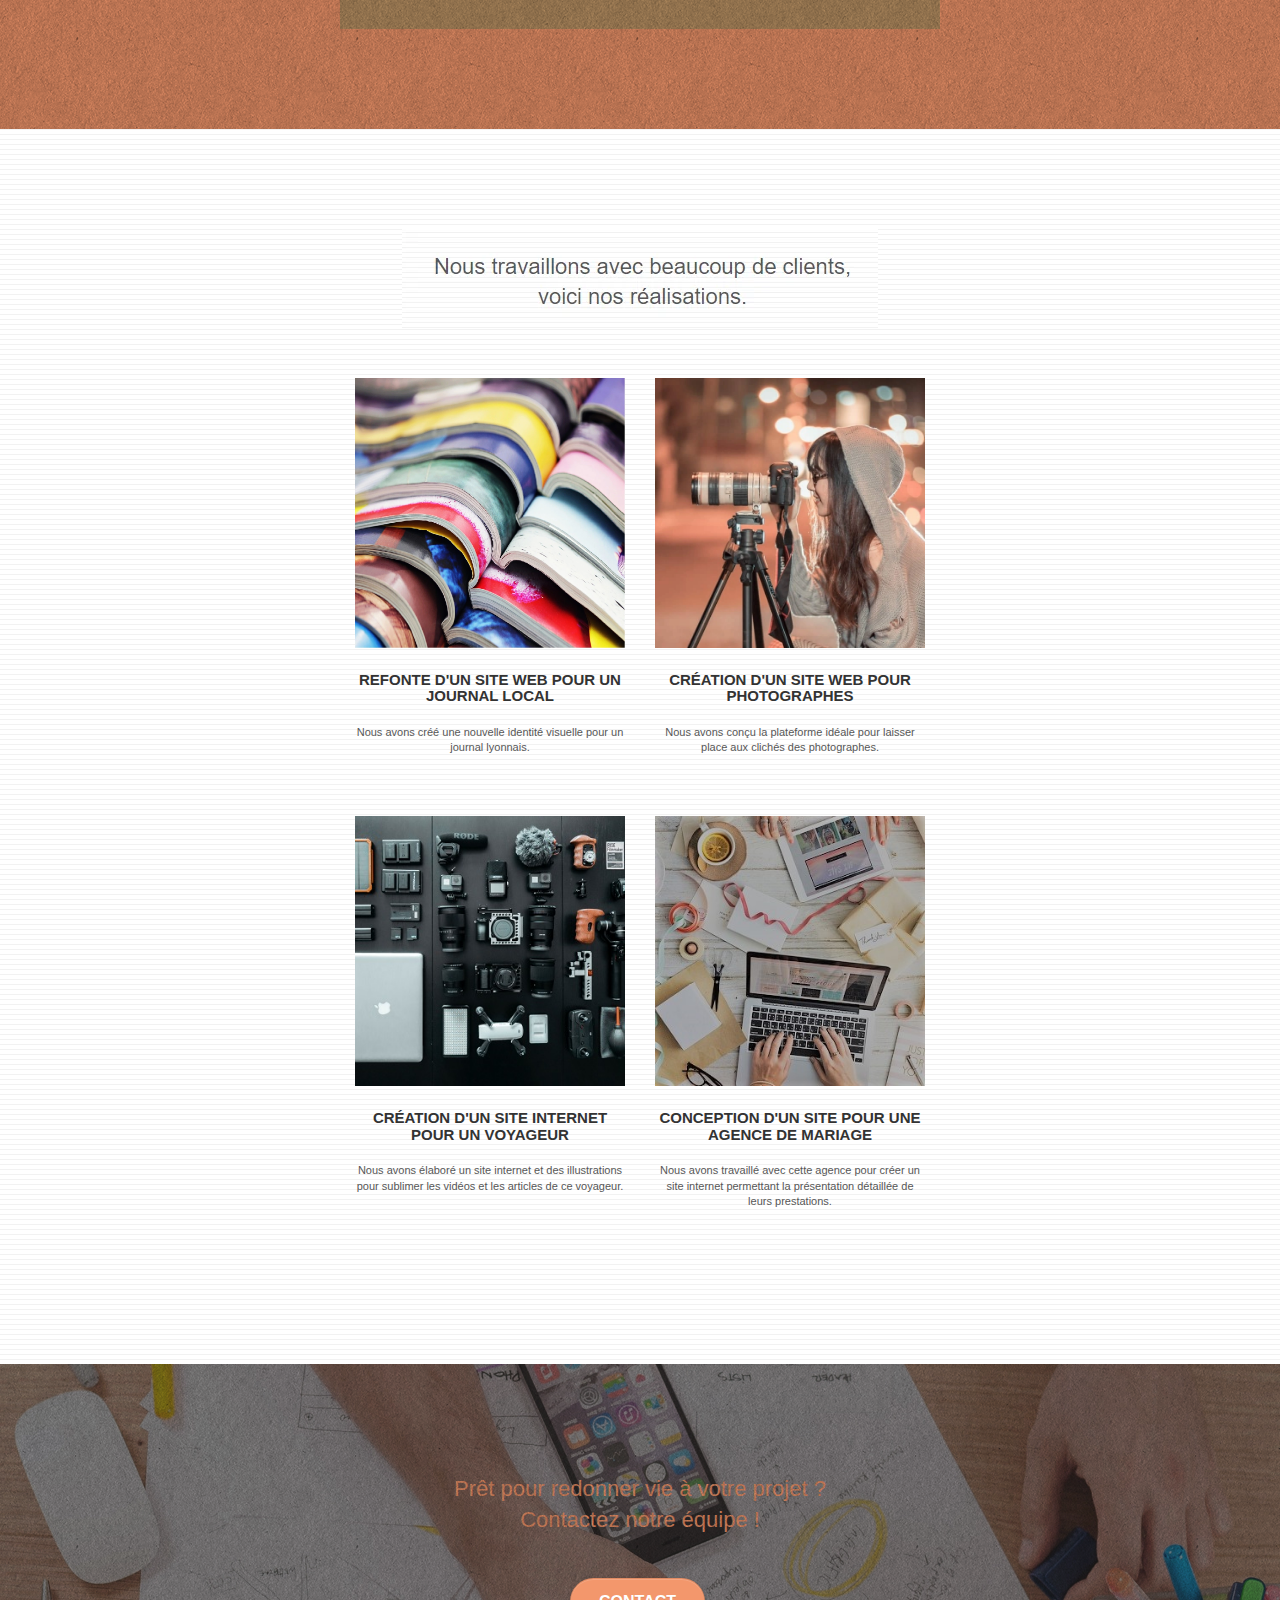
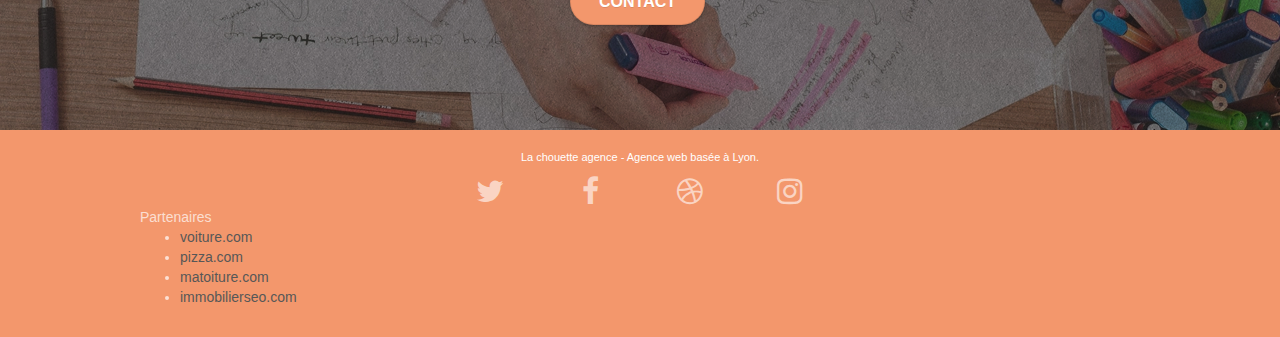
==== commit b099ad11: "add_title_p2" ====
--- a/index.html
+++ b/index.html
@@ -50,7 +50,7 @@
 							<li>
 							</li>
 							<li>
-								<a href="page2.html">page2 &gt;</a>
+								<a href="page2.html">contact </a>
 							</li>
 						</ul>
 					</div>
--- a/style.css
+++ b/style.css
@@ -1,4 +1,3 @@
-
 body {
     margin: 0;
     padding: 0;
@@ -8,16 +7,12 @@
     -moz-osx-font-smoothing: grayscale;
 }
 
-a,button {
+a,
+button {
     transition: all .3s ease-in-out;
     outline: none!important;
-    
-}
-a{
-    position: relative;
-    display: block;
-    padding: 10px 15px;
-}
+}
+
 a:hover {
     text-decoration: none;
     cursor: pointer;
@@ -105,7 +100,7 @@
 }
 
 .d-bloc {
-    color: white;
+    color: rgba(255, 255, 255, .7);
 }
 
 .d-bloc button:hover {
@@ -513,15 +508,6 @@
 .form-control {
     border-color: rgba(0, 0, 0, .1);
     box-shadow: none;
-    display: block;
-    width: 100%;
-    max-width: 450px;
-    height: 30px;
-    padding: 12px;
-    font-size: 14px;
-    color: #554;
-    background-color: #fff;
-
 }
 
 .scrollToTop {
@@ -665,11 +651,11 @@
 a {
     font-family: "helvetica";
     font-weight: 400;
-    color: #FFFFFF;
+    color: #575757!important;
 }
 
 .container {
-    max-width: 2560px;
+    max-width: 1000px;
 }
 
 .hero-bloc-text {
@@ -691,7 +677,7 @@
 }
 
 p {
-    font-size: 18px;
+    font-size: 11px;
 }
 
 .tight-width-whitespace {
@@ -708,7 +694,7 @@
     margin-top: 22px;
     color: #FFFFFF!important;
     text-transform: uppercase;
-    padding: 12px 190px 12px 190px;
+    padding: 12px 28px 12px 28px;
     font-size: 16px;
     font-weight: 700;
 }
@@ -785,18 +771,16 @@
 }
 
 .bgc-atomic-tangerine {
-    background-color: #97370B;
+    background-color: #F3976C;
 }
 
 .tc-white {
-    text-align: center;
-    color: #FFF!important;
+    color: #F3976C!important;
 }
 
 .btn-atomic-tangerine {
-    background: #97370B;
+    background: #F3976C;
     color: #FFFFFF!important;
-    border-radius: 15px;
 }
 
 .btn-atomic-tangerine:hover {
@@ -813,7 +797,7 @@
 }
 
 .ltc-atomic-tangerine {
-    color: #97370B!important;
+    color: #F3976C!important;
 }
 
 .ltc-atomic-tangerine:hover {
@@ -996,7 +980,7 @@
     .bloc-xxl,
     .bloc-xl,
     .bloc-lg {
-        padding: 40px;
+        padding: 40px 0;
     }
     .bloc-sm,
     .bloc-md {
@@ -1027,7 +1011,7 @@
         margin-top: 30px;
     }
     form {
-        padding: 10px;
+        padding: 5px;
     }
     .close-lightbox {
         display: inline-block;
@@ -1043,13 +1027,7 @@
         height: 320px;
     }
 }
-label {
-
-    display: inline-block;
-    max-width: 100%;
-    margin: 5px;
-    font-weight: bold;
-}
+
 @media (max-width: 400px) {
     .bloc {
         padding-left: 0;
@@ -1061,7 +1039,4 @@
     .bloc-mob-center-text {
         text-align: center;
     }
-    .form-control{
-        width: 100%;
-     }
 }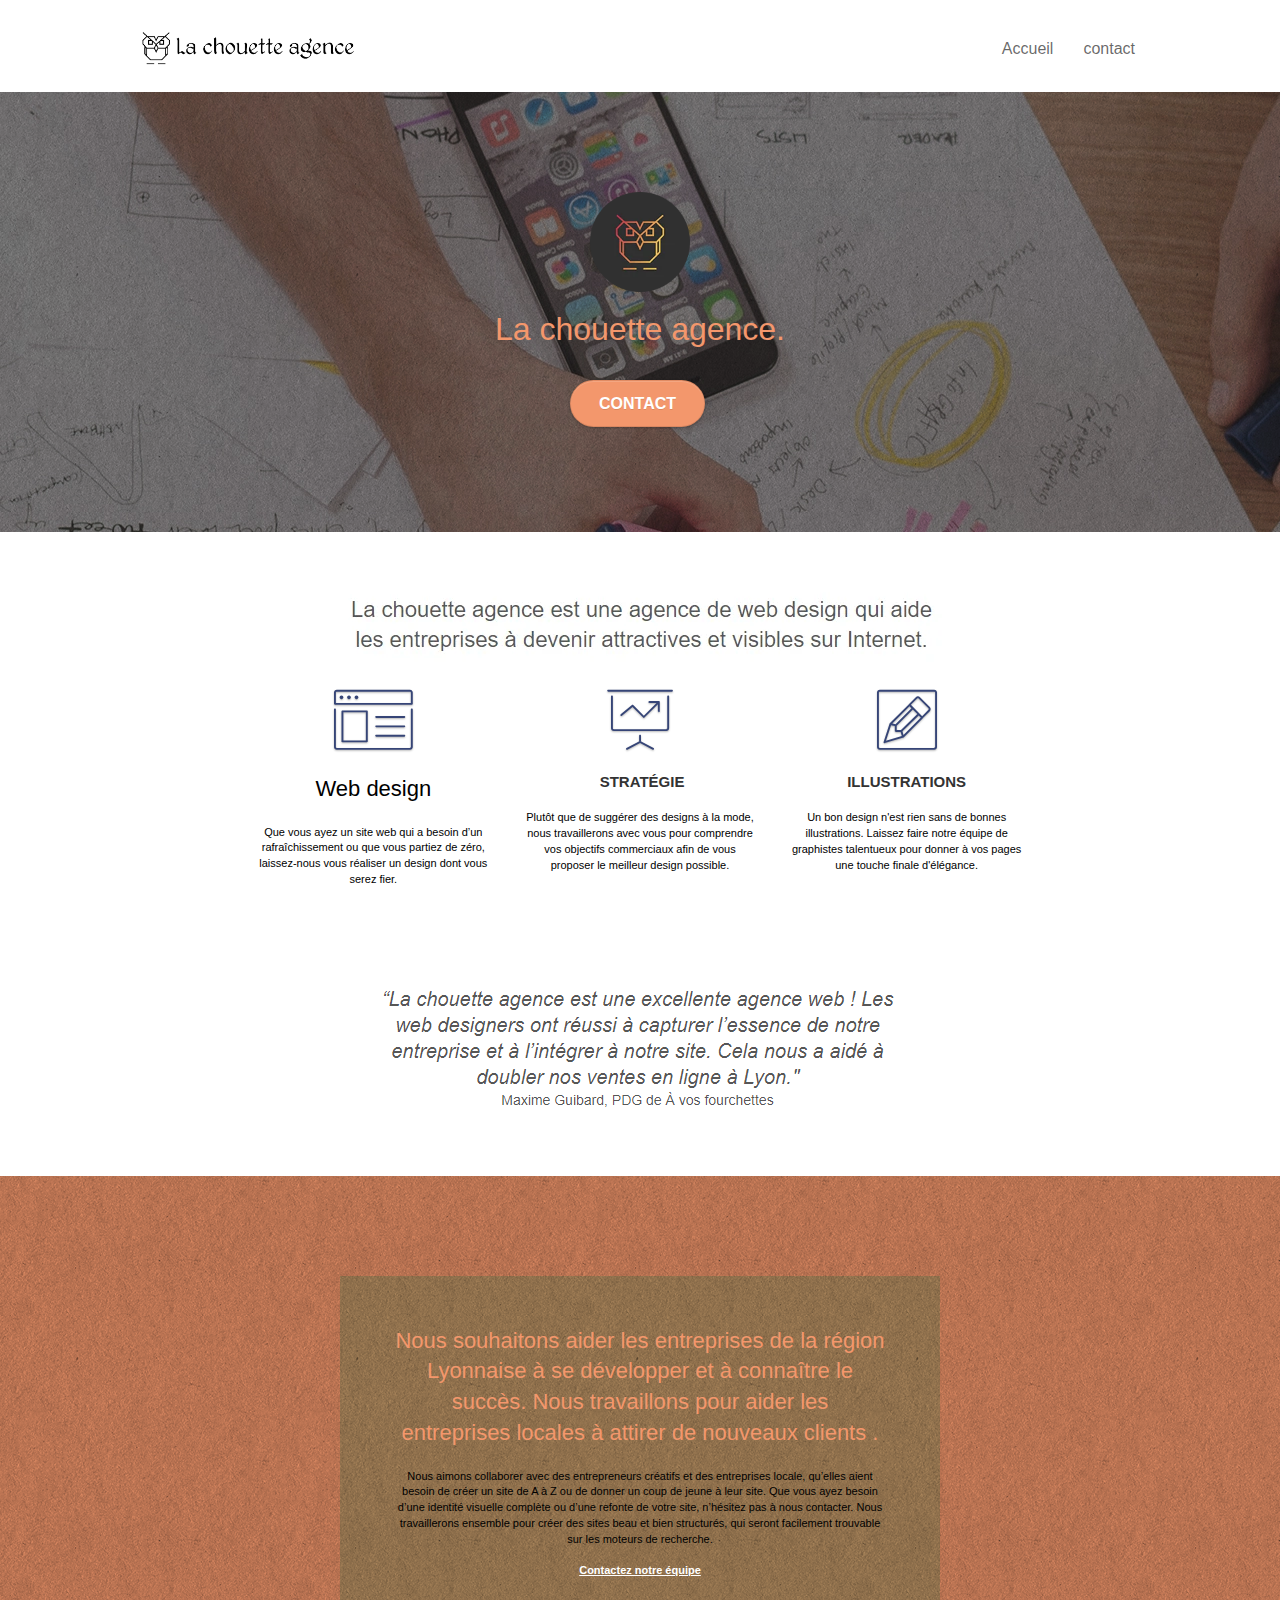
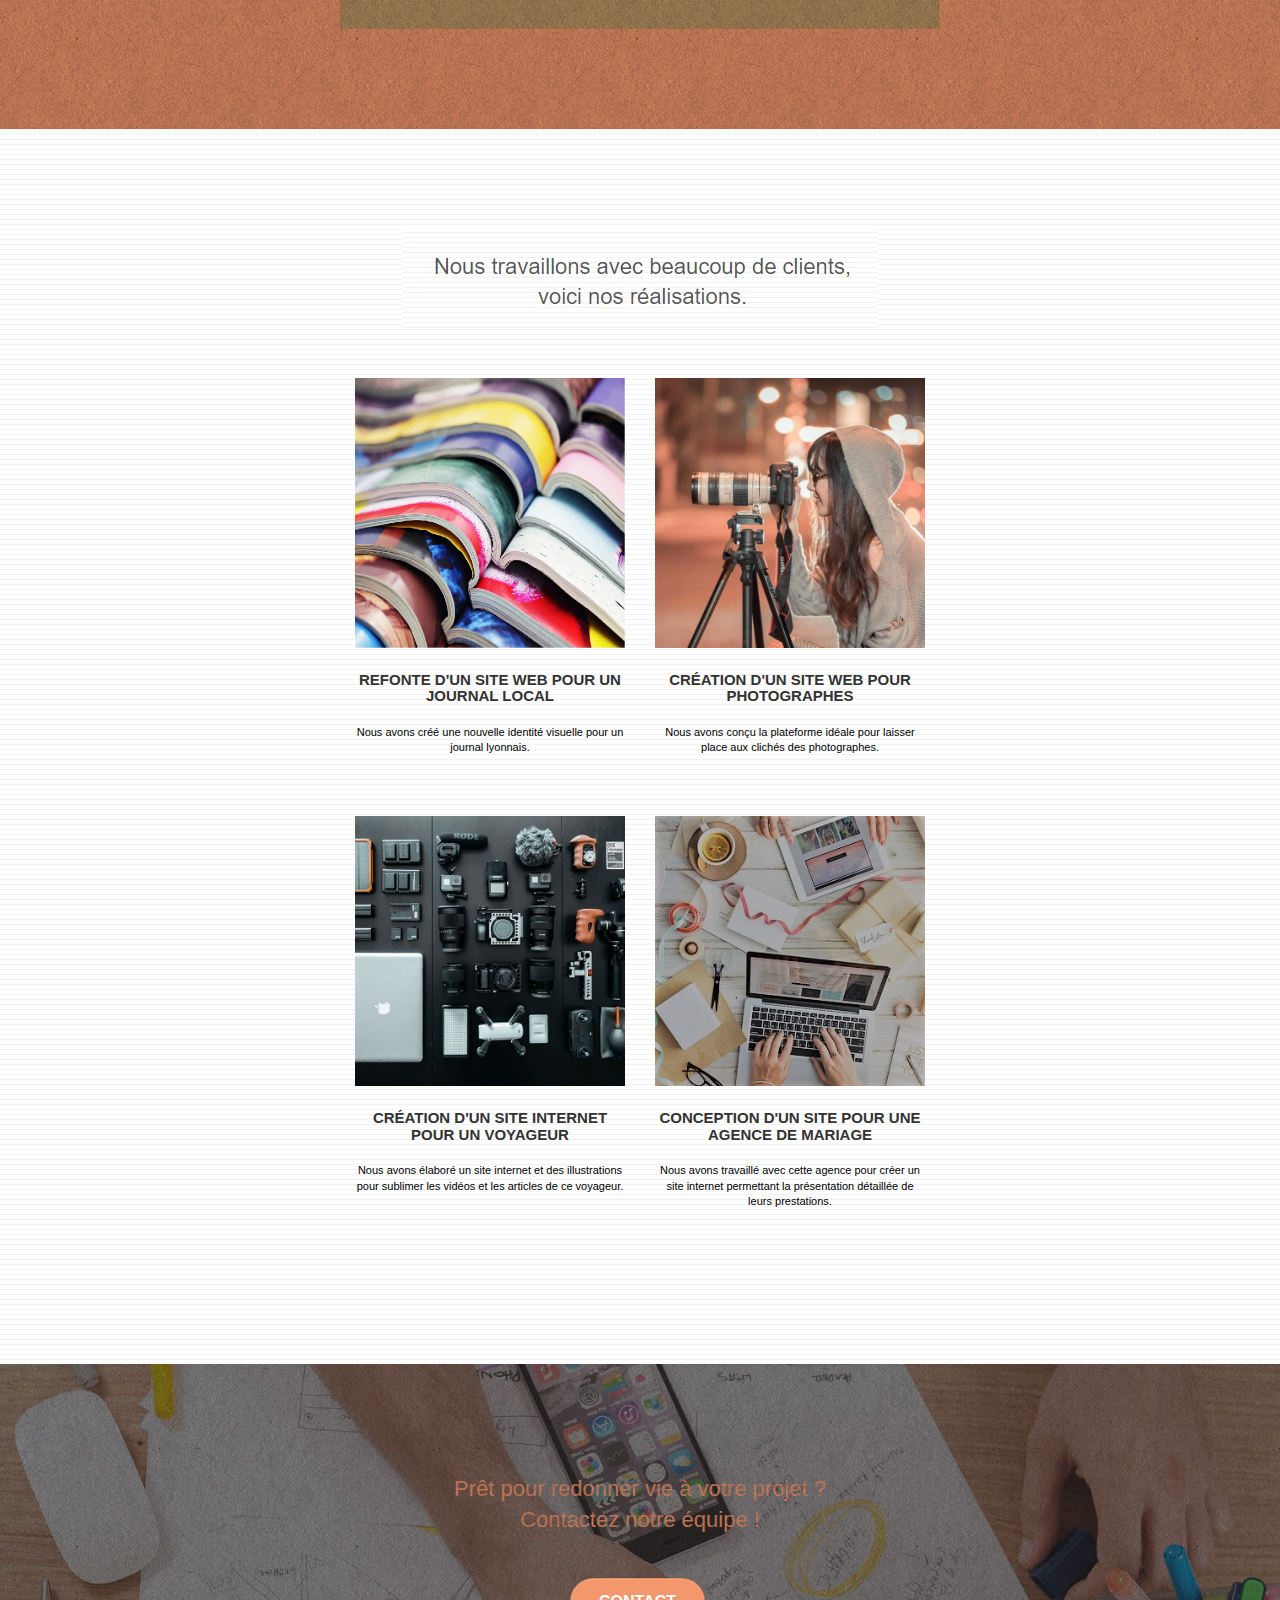
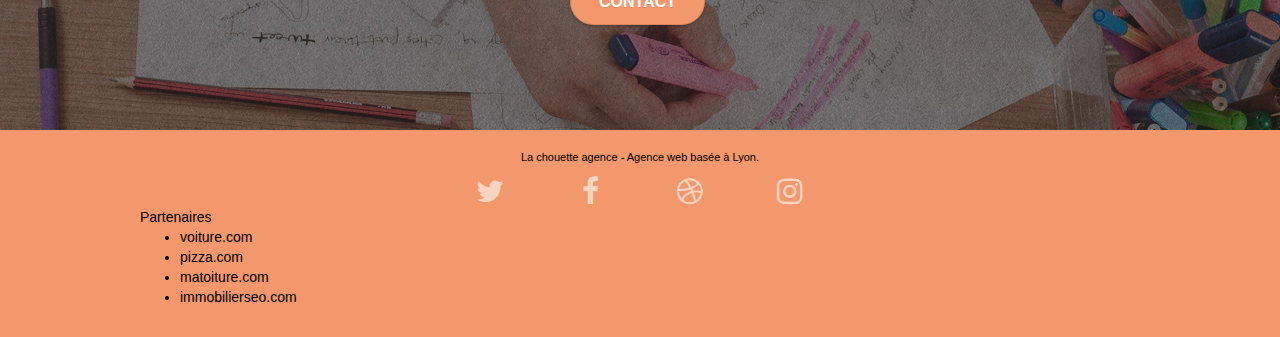
==== commit c2d1545e: "add_title" ====
--- a/index.html
+++ b/index.html
@@ -15,7 +15,7 @@
 	<link rel="stylesheet" type="text/css" href="style.css">
 
 
-	<title>.</title>
+	<title>La Chouette Agence I Agence basées à Lyon</title>
 
 
 	<!-- Analytics -->
--- a/style.css
+++ b/style.css
@@ -100,7 +100,7 @@
 }
 
 .d-bloc {
-    color: rgba(255, 255, 255, .7);
+    color: #000000;
 }
 
 .d-bloc button:hover {
@@ -651,7 +651,7 @@
 a {
     font-family: "helvetica";
     font-weight: 400;
-    color: #575757!important;
+    color: black;
 }
 
 .container {
@@ -736,7 +736,7 @@
 }
 
 .white {
-    color: #FFFFFF!important;
+    color: black;
 }
 
 .portfolio-thumb {
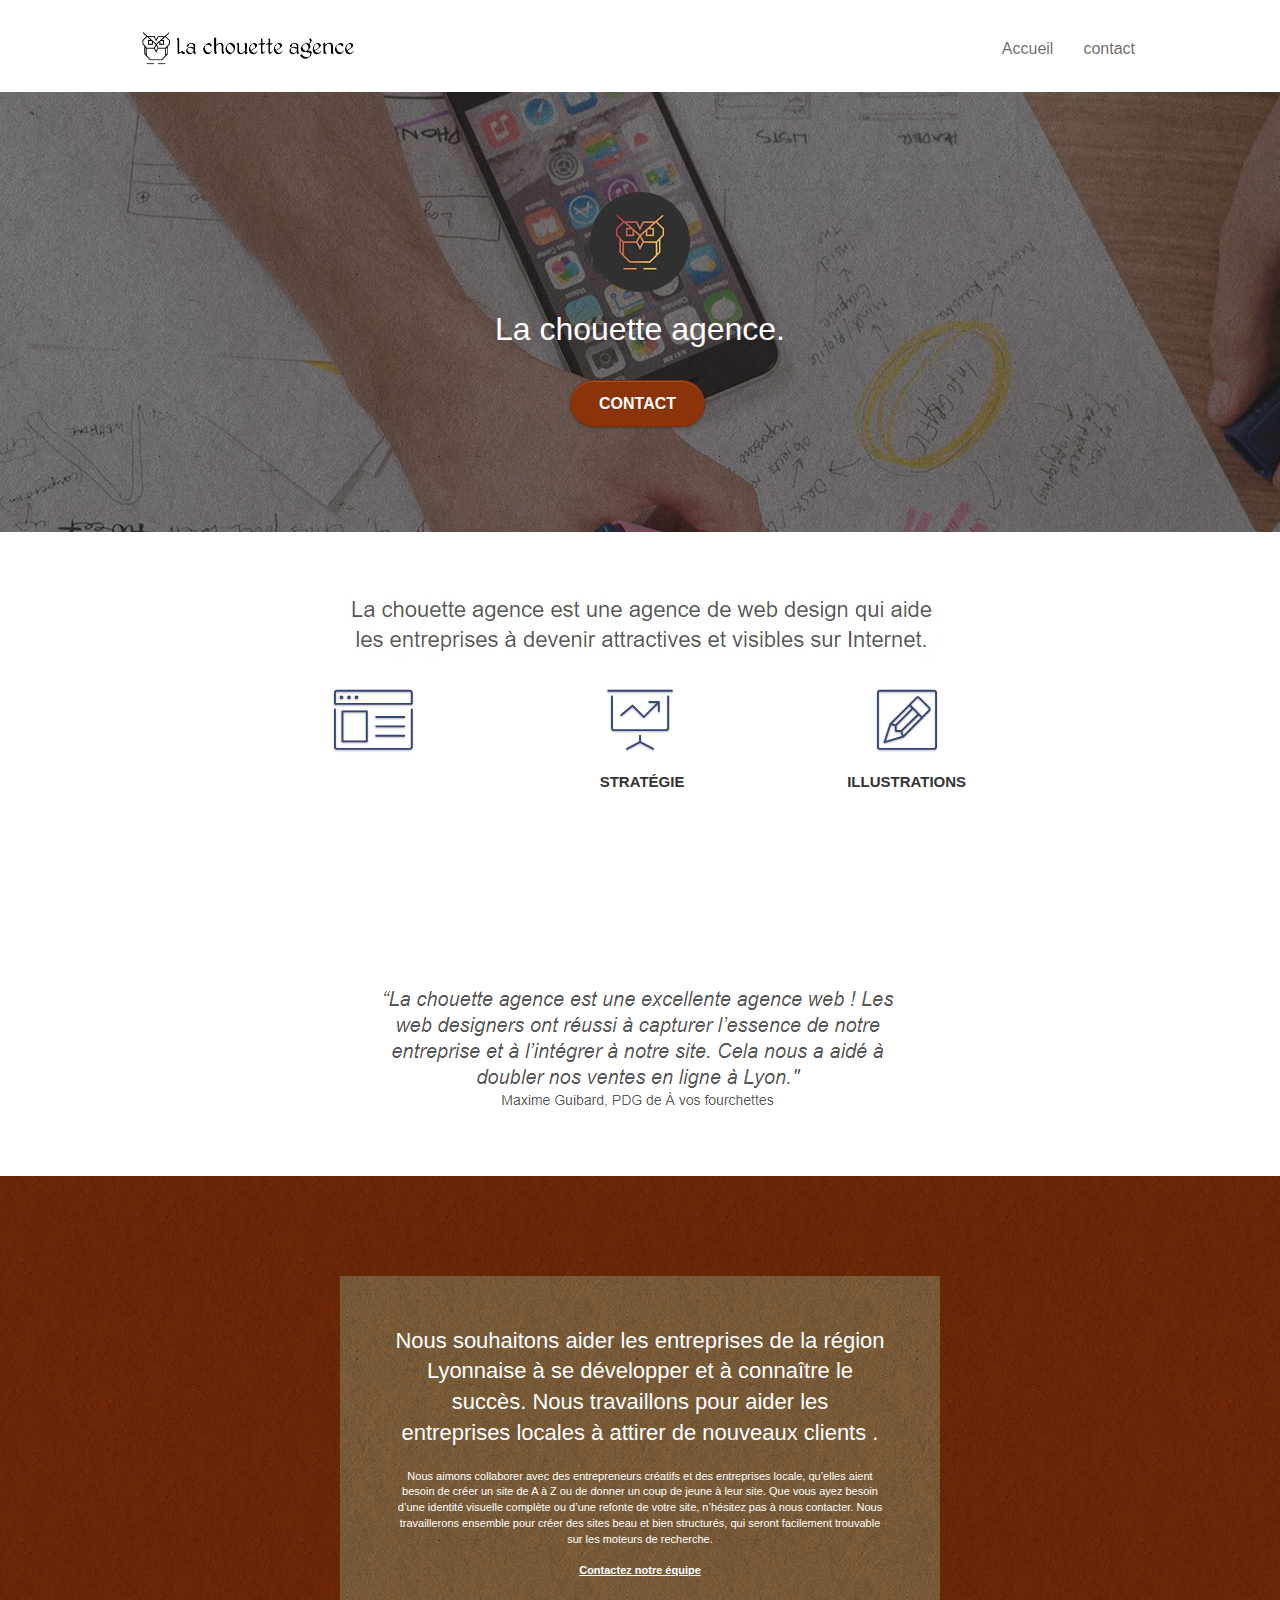
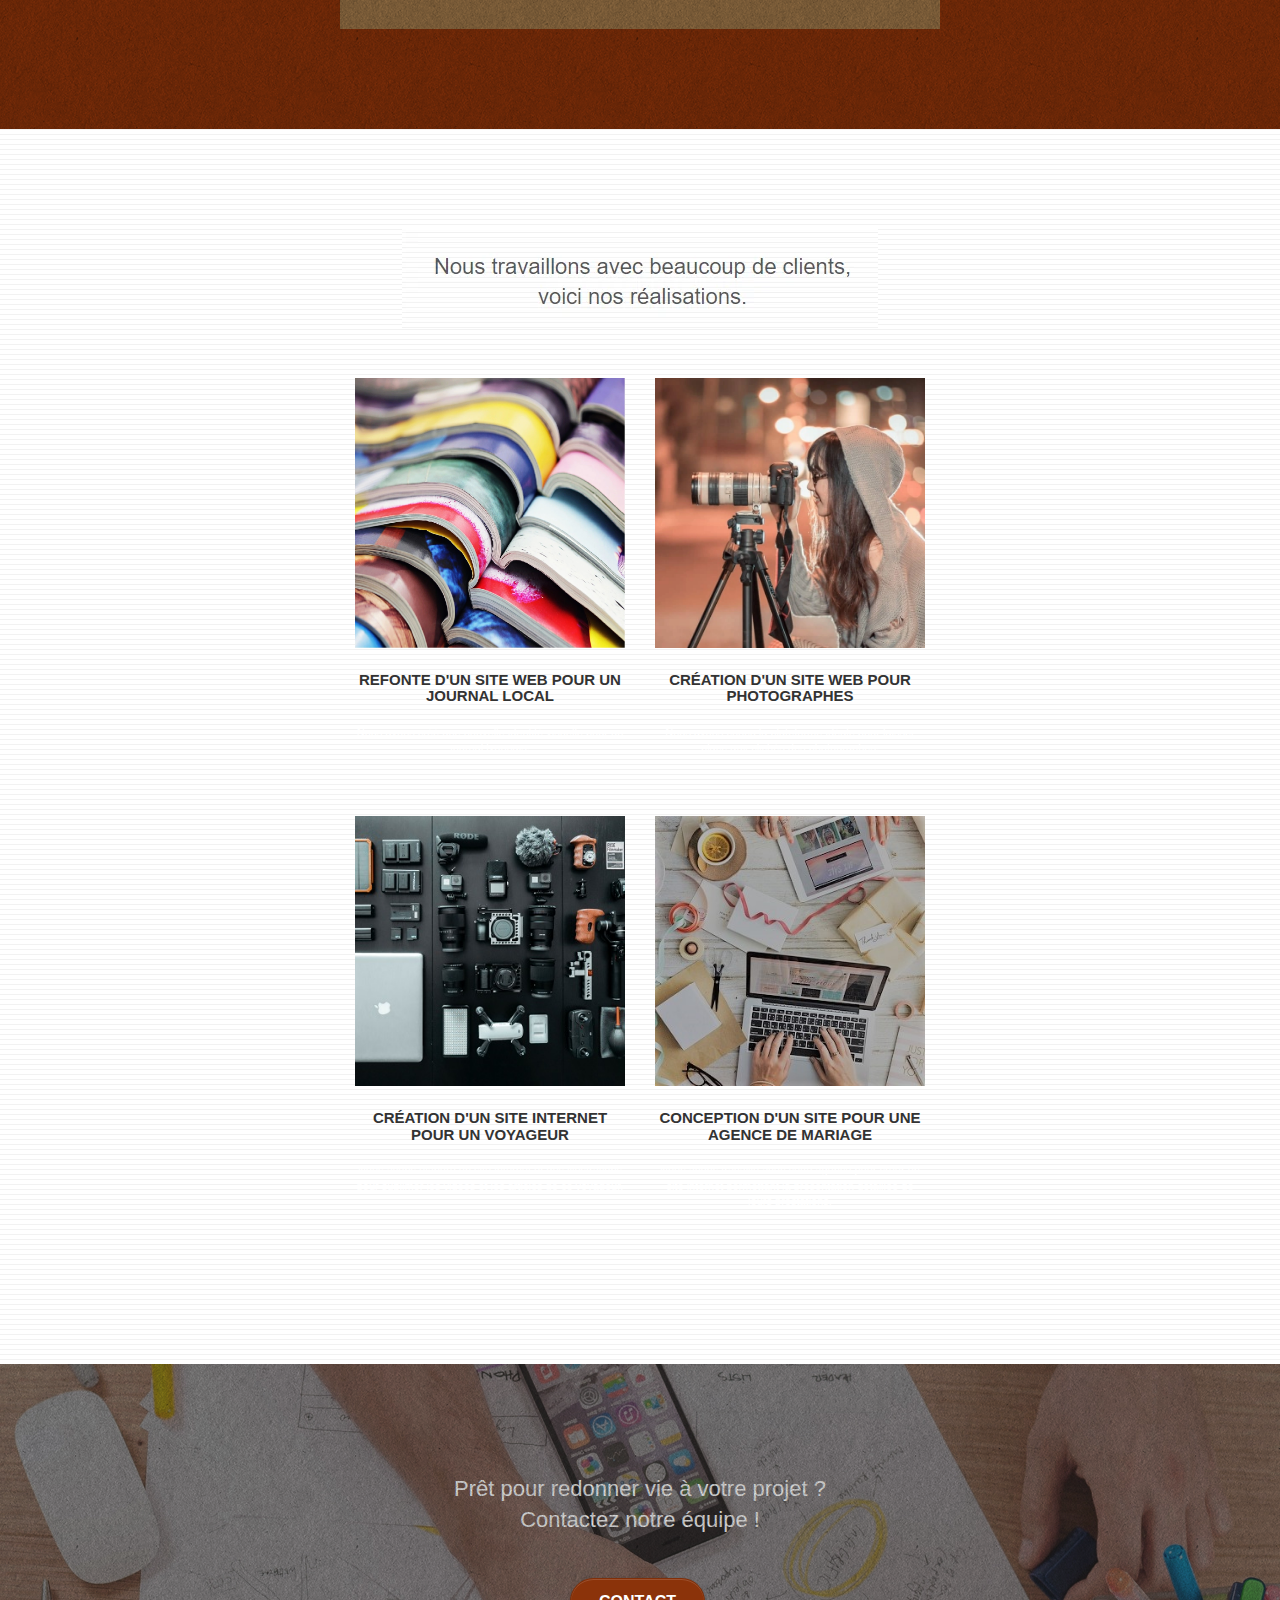
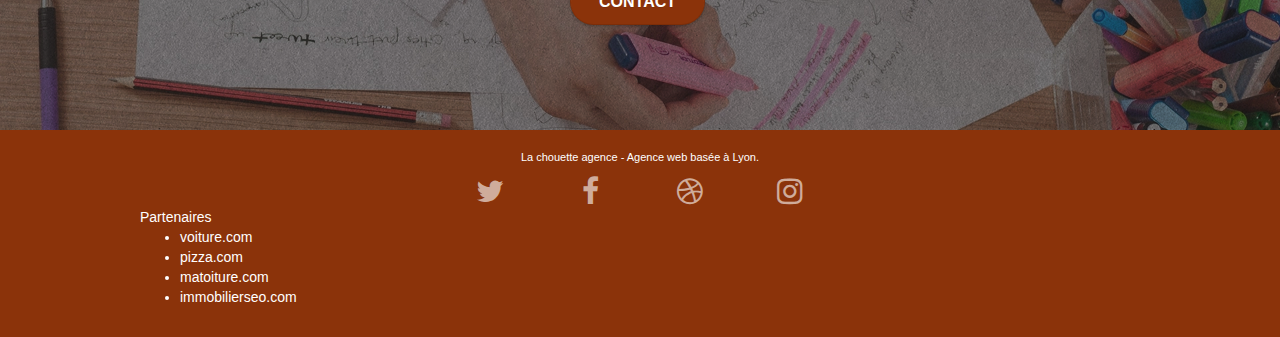
==== commit dac6427b: "del_succesmsg" ====
--- a/index.html
+++ b/index.html
@@ -2,6 +2,7 @@
 <html lang="fr">
 
 <head>
+	<title>La Chouette Agence I Agence basées à Lyon</title>
 	<meta charset="utf-8">
 	<meta name="keywords"
 		content="seo, google, site web, site internet, agence design paris, agence design, agence design,agence design,agence design,agence design,agence design,agence design,agence design,agence design">
@@ -15,7 +16,7 @@
 	<link rel="stylesheet" type="text/css" href="style.css">
 
 
-	<title>La Chouette Agence I Agence basées à Lyon</title>
+
 
 
 	<!-- Analytics -->
--- a/style.css
+++ b/style.css
@@ -100,7 +100,7 @@
 }
 
 .d-bloc {
-    color: #000000;
+    color: white;
 }
 
 .d-bloc button:hover {
@@ -651,7 +651,7 @@
 a {
     font-family: "helvetica";
     font-weight: 400;
-    color: black;
+    color: white;
 }
 
 .container {
@@ -736,7 +736,7 @@
 }
 
 .white {
-    color: black;
+    color: #FFFFFF!important;
 }
 
 .portfolio-thumb {
@@ -771,15 +771,15 @@
 }
 
 .bgc-atomic-tangerine {
-    background-color: #F3976C;
+    background-color: rgb(139, 51, 10);;
 }
 
 .tc-white {
-    color: #F3976C!important;
+    color: #FFF!important;
 }
 
 .btn-atomic-tangerine {
-    background: #F3976C;
+    background: rgb(139, 51, 10);
     color: #FFFFFF!important;
 }
 
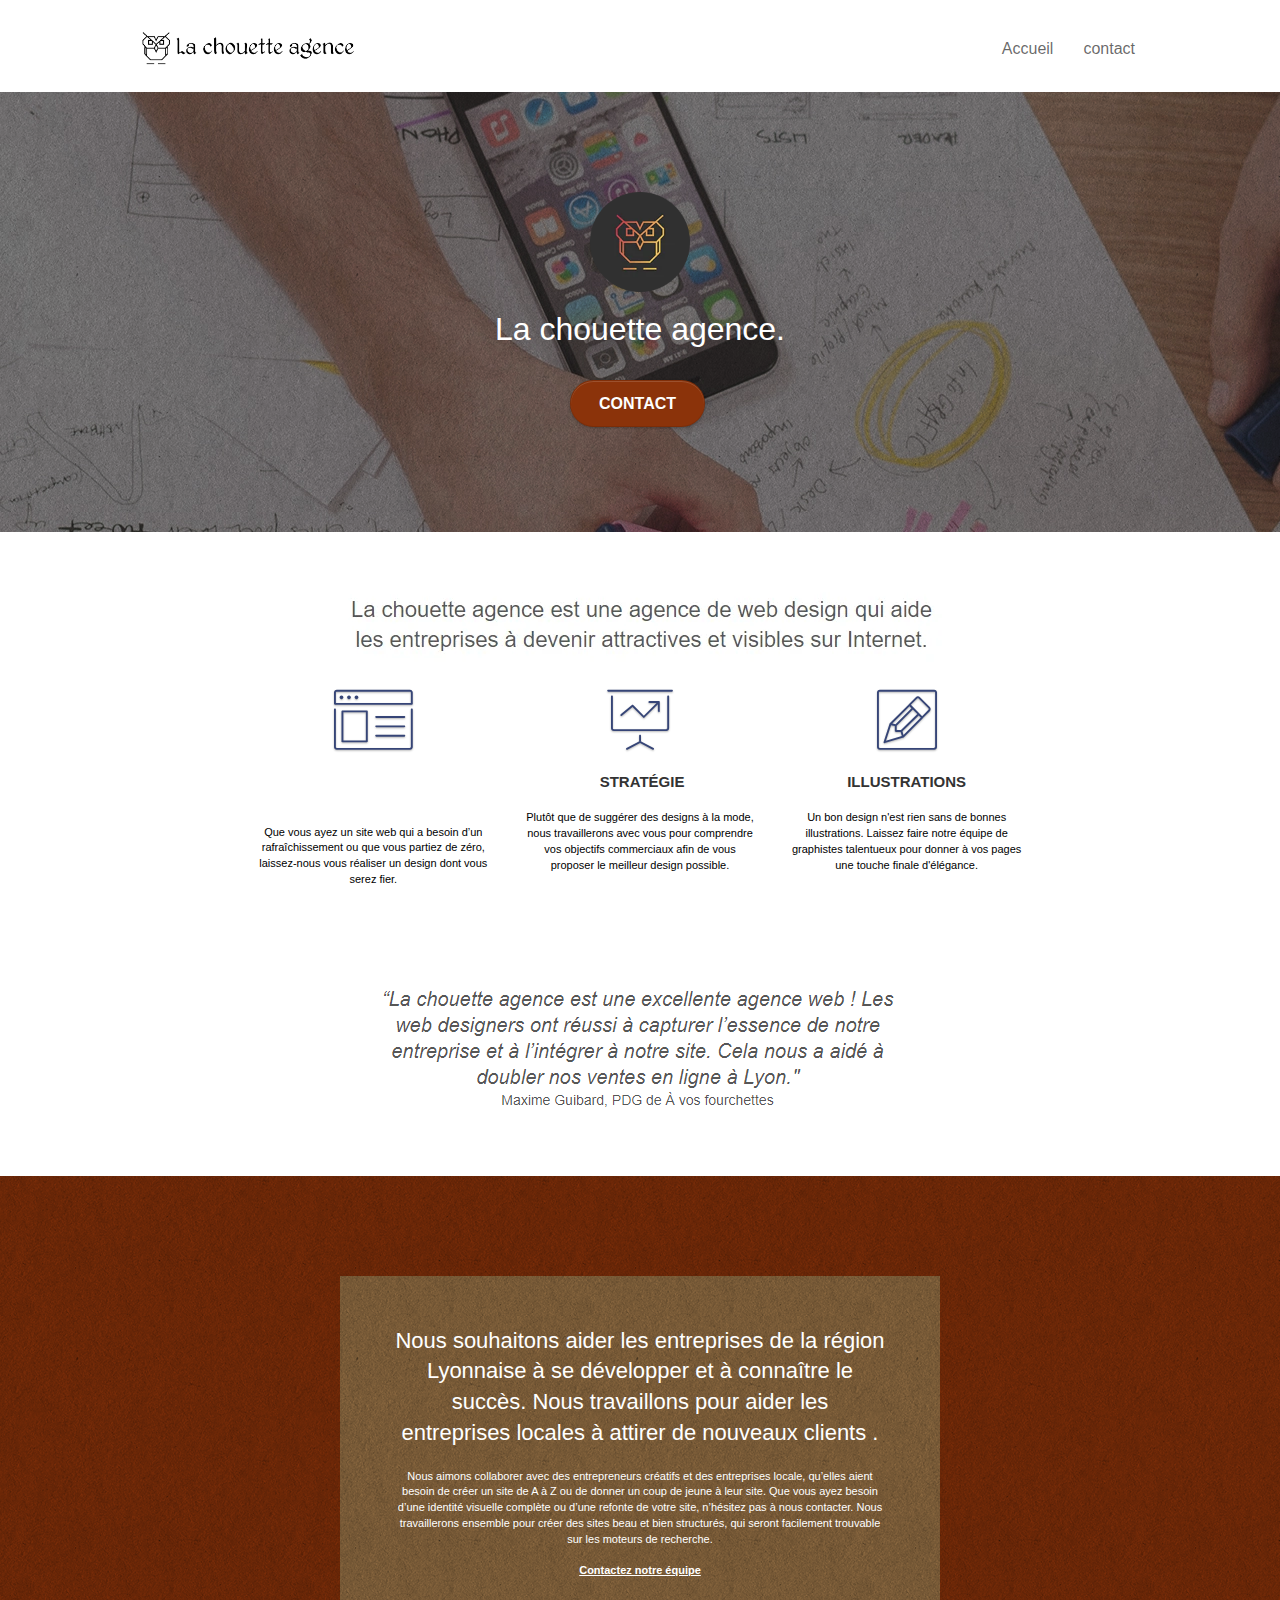
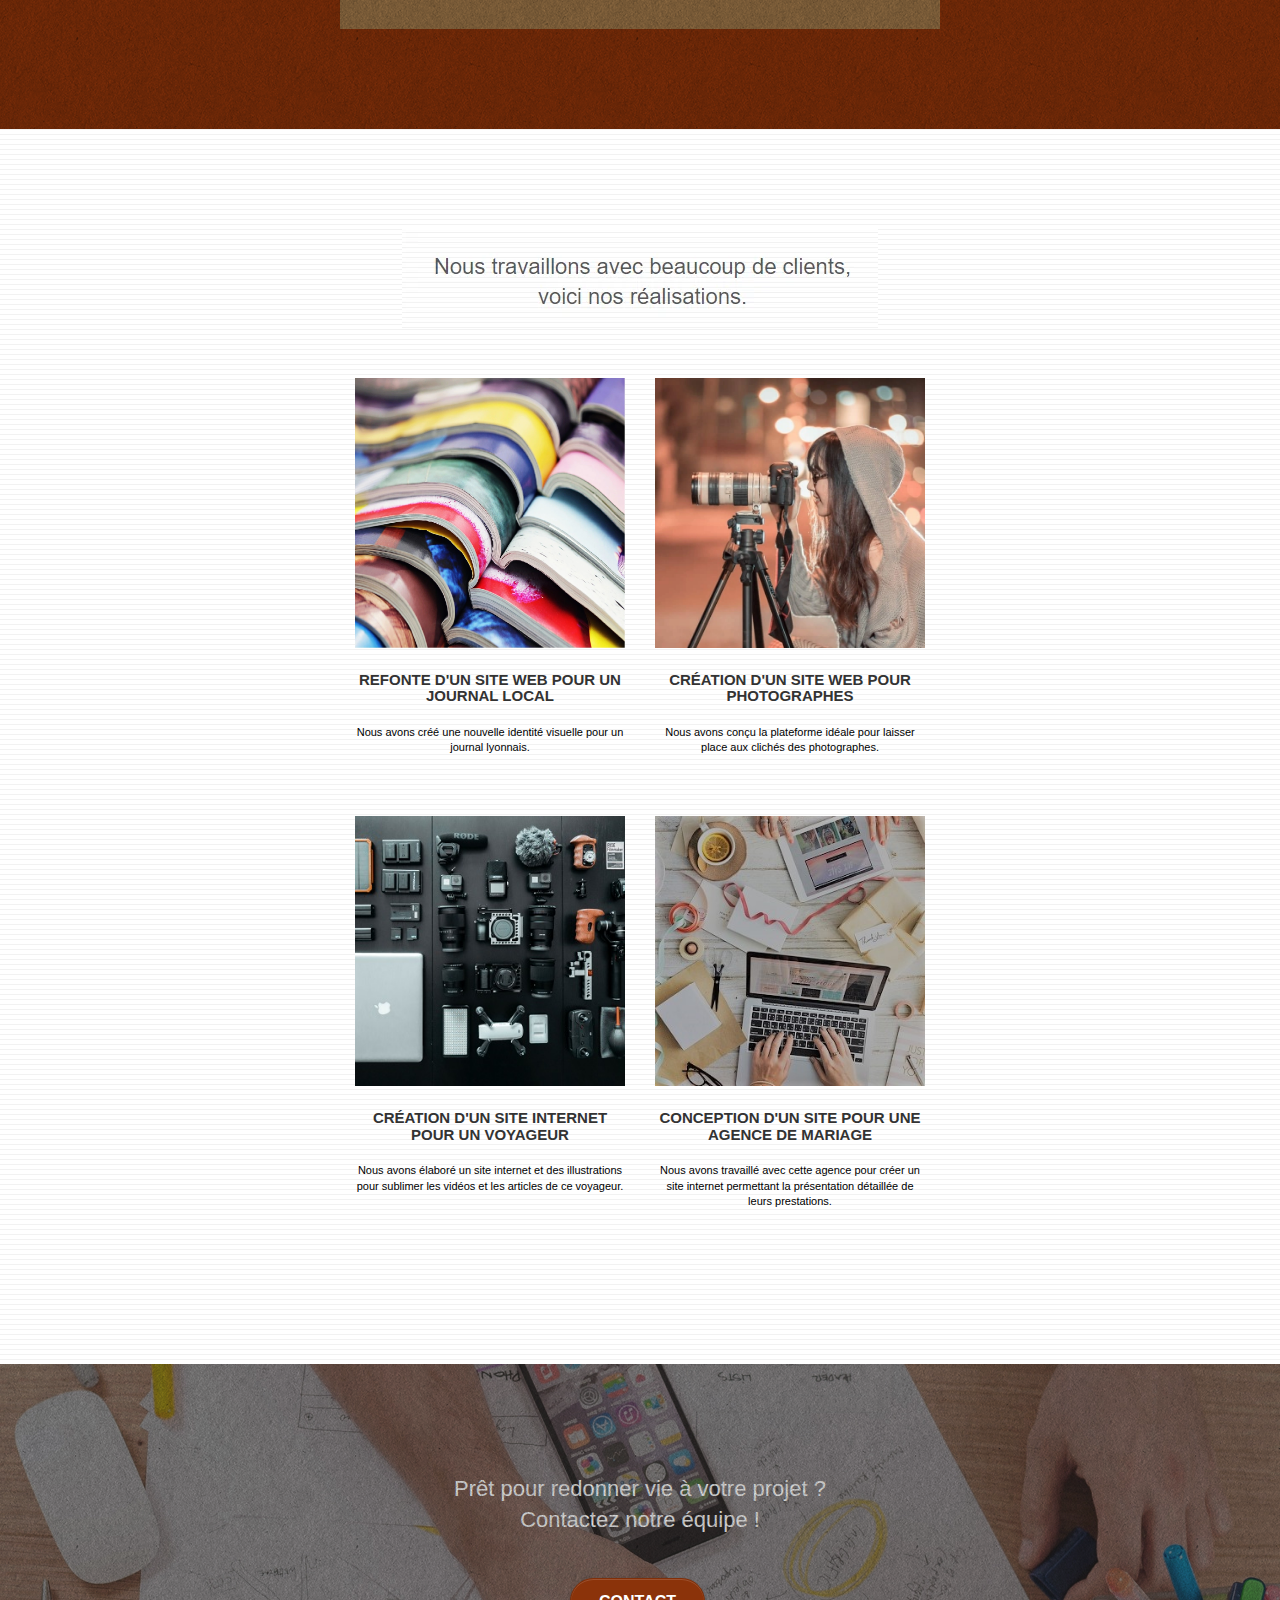
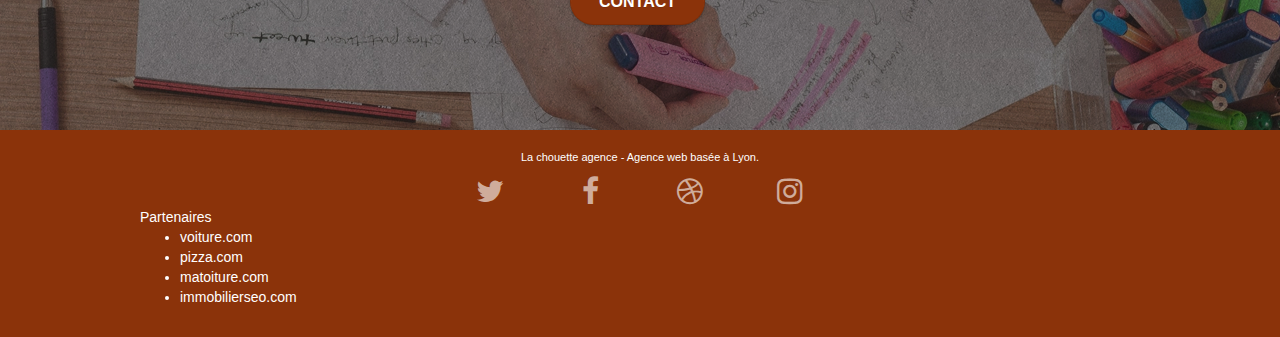
==== commit 29315013: "w3c_test_4" ====
--- a/index.html
+++ b/index.html
@@ -259,25 +259,25 @@
 							<div class="col-sm-3">
 								<div class="text-center">
 									<a class="social" href="https://twitter.com/?lang=fr"><span
-											class="fa fa-twitter icon-md" aria-label="share"></span></a>
+											class="fa fa-twitter icon-md" ></span></a>
 								</div>
 							</div>
 							<div class="col-sm-3">
 								<div class="text-center">
 									<a class="social" href="https://fr-fr.facebook.com/"><span
-											class="fa fa-facebook icon-md" aria-label="share"></span></a>
+											class="fa fa-facebook icon-md" ></span></a>
 								</div>
 							</div>
 							<div class="col-sm-3">
 								<div class="text-center">
 									<a class="social" href="https://fr-fr.facebook.com/"><span
-											class="fa fa-dribbble icon-md" aria-label="share"></span></a>
+											class="fa fa-dribbble icon-md" ></span></a>
 								</div>
 							</div>
 							<div class="col-sm-3">
 								<div class="text-center">
 									<a class="social" href="https://www.instagram.com/"><span
-											class="fa fa-instagram icon-md" aria-label="share"></span></a>
+											class="fa fa-instagram icon-md" ></span></a>
 								</div>
 							</div>
 						</div>
--- a/style.css
+++ b/style.css
@@ -645,8 +645,6 @@
 h4,
 h5,
 h6,
-p,
-label,
 .btn,
 a {
     font-family: "helvetica";
@@ -654,6 +652,10 @@
     color: white;
 }
 
+label,
+p {
+    color: black;
+}
 .container {
     max-width: 1000px;
 }
